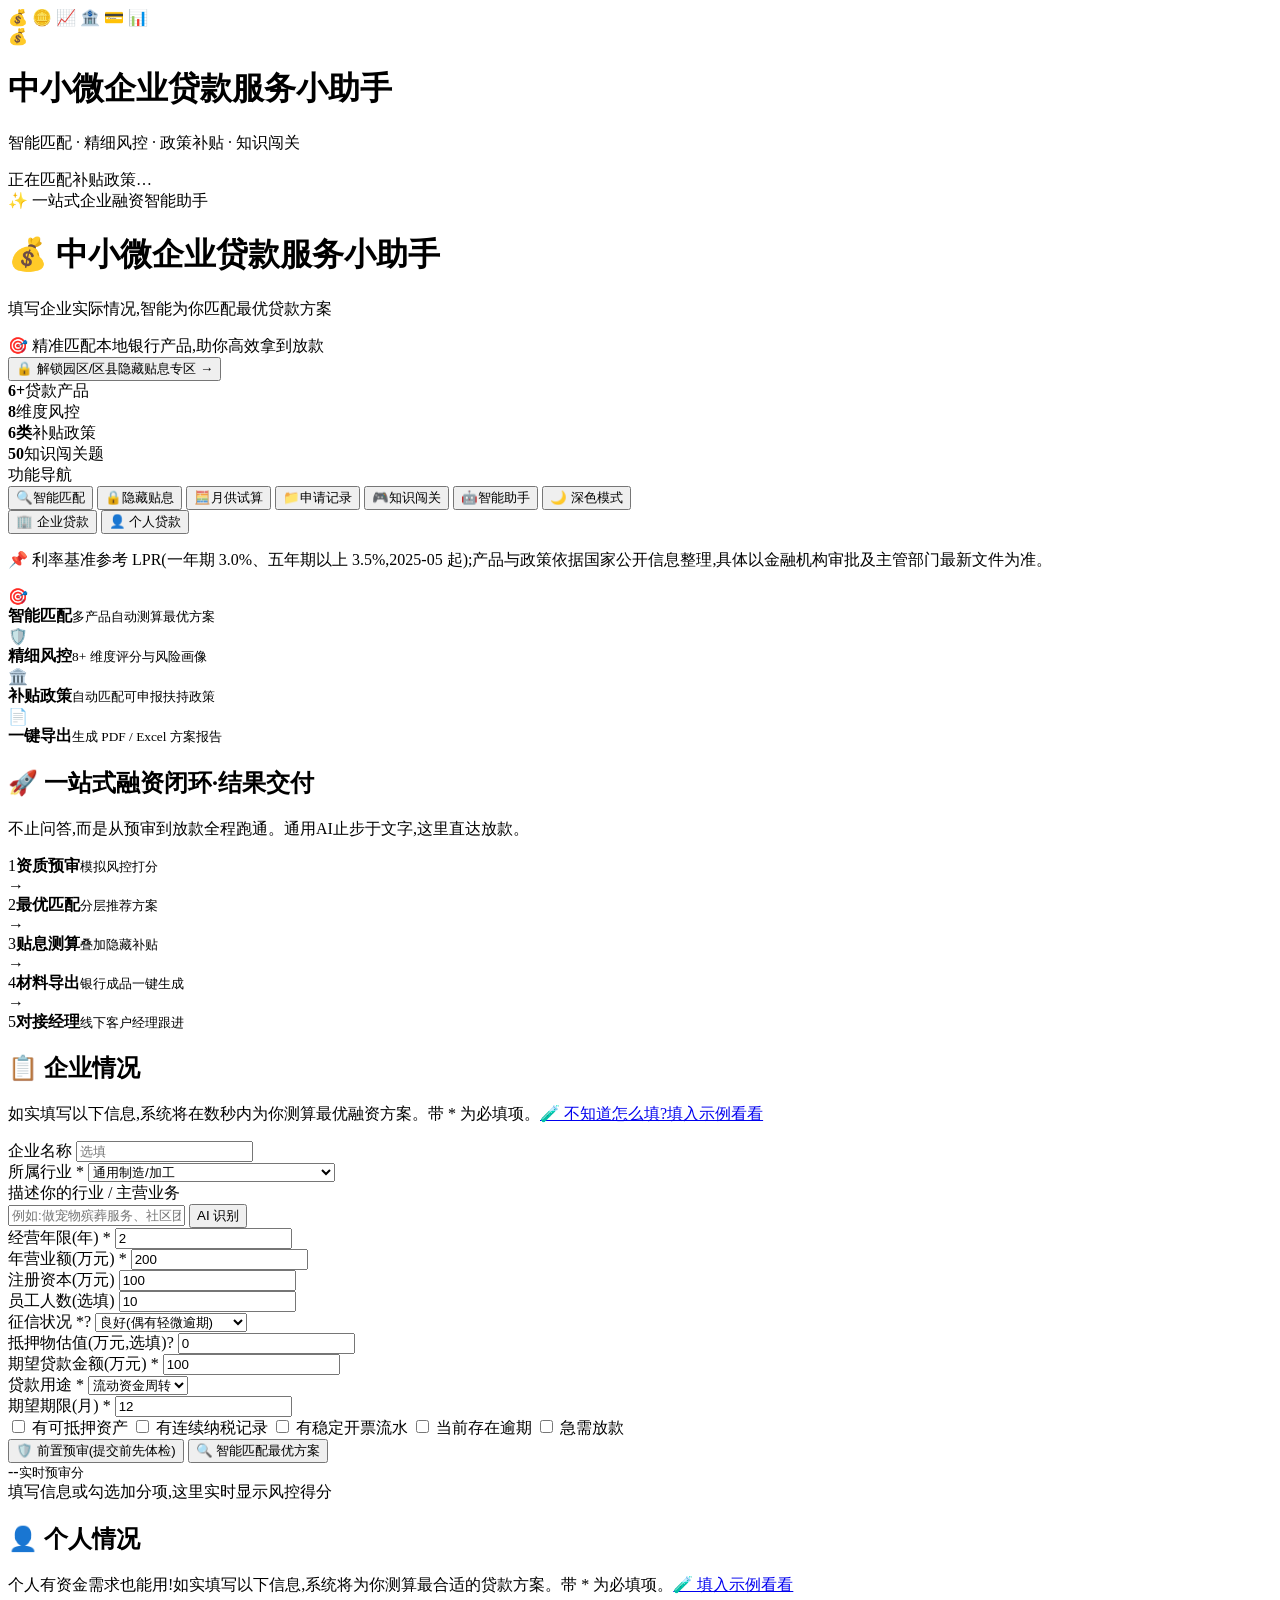
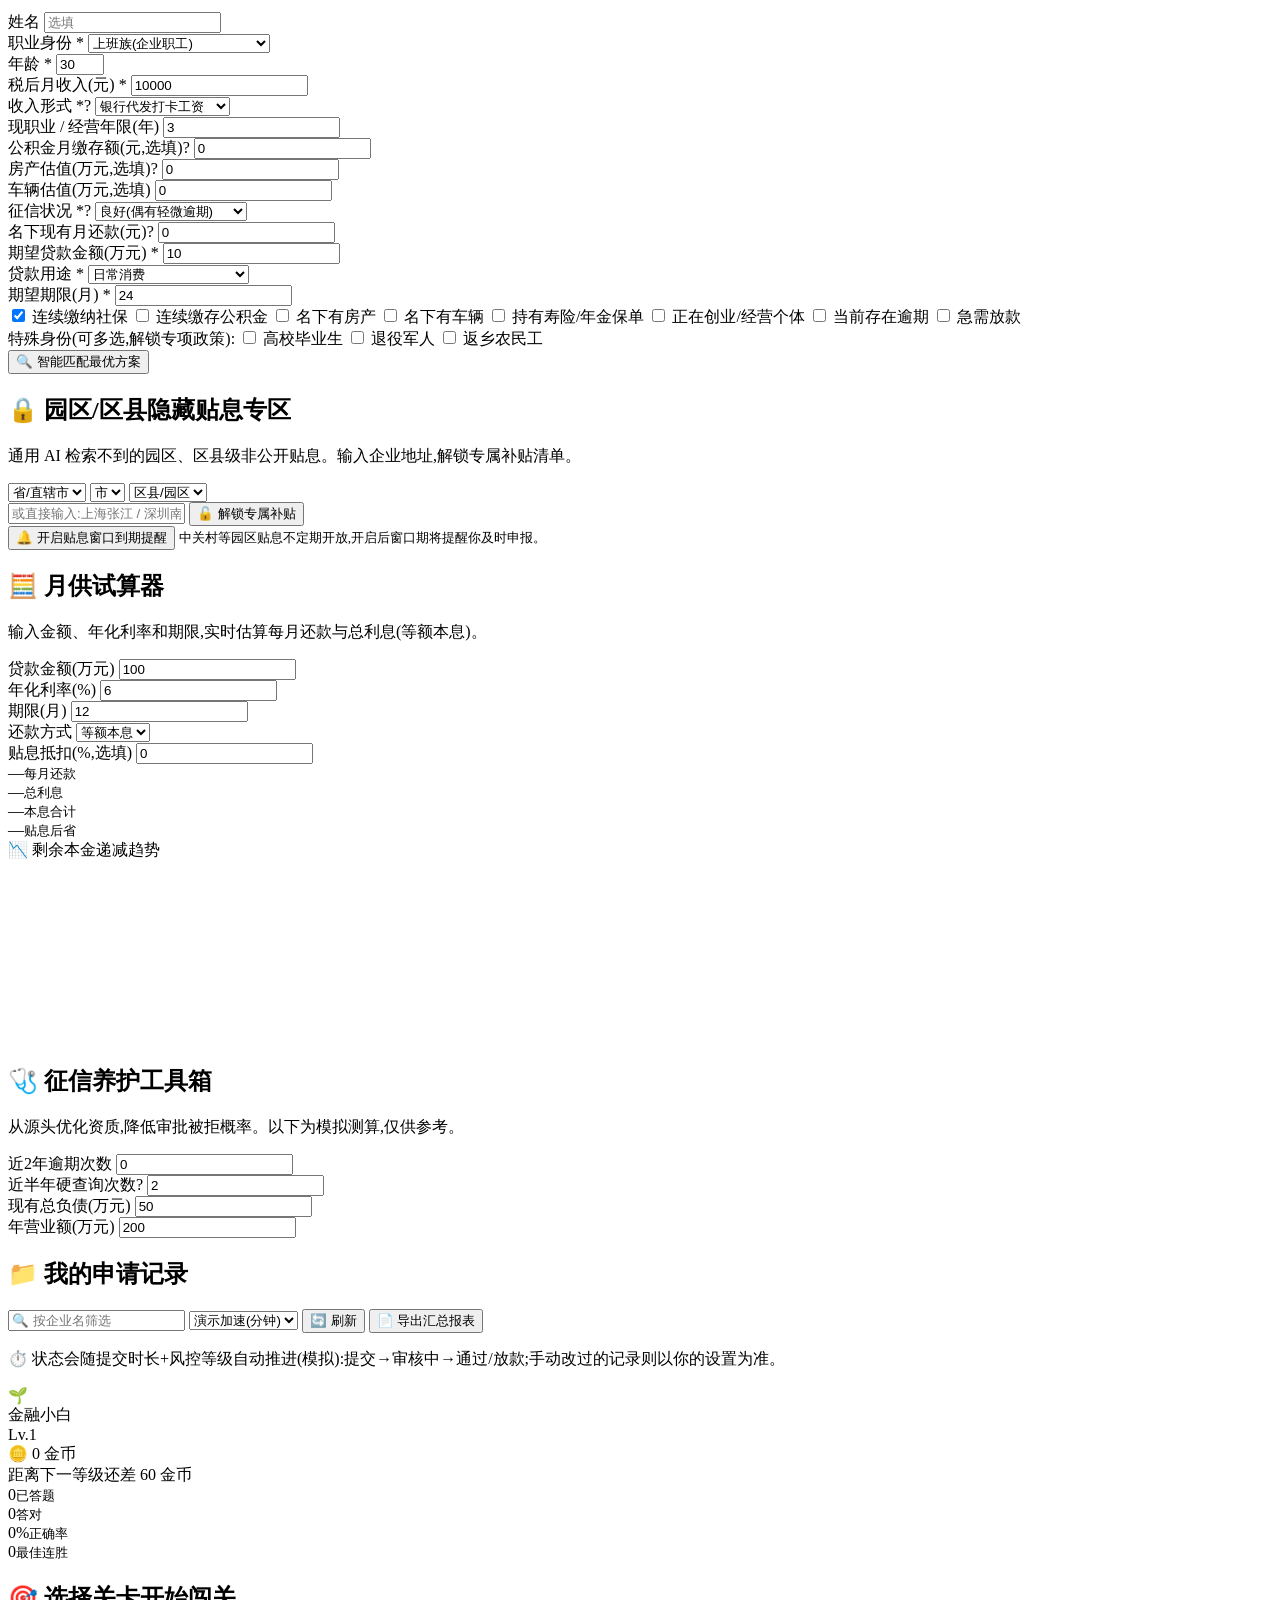
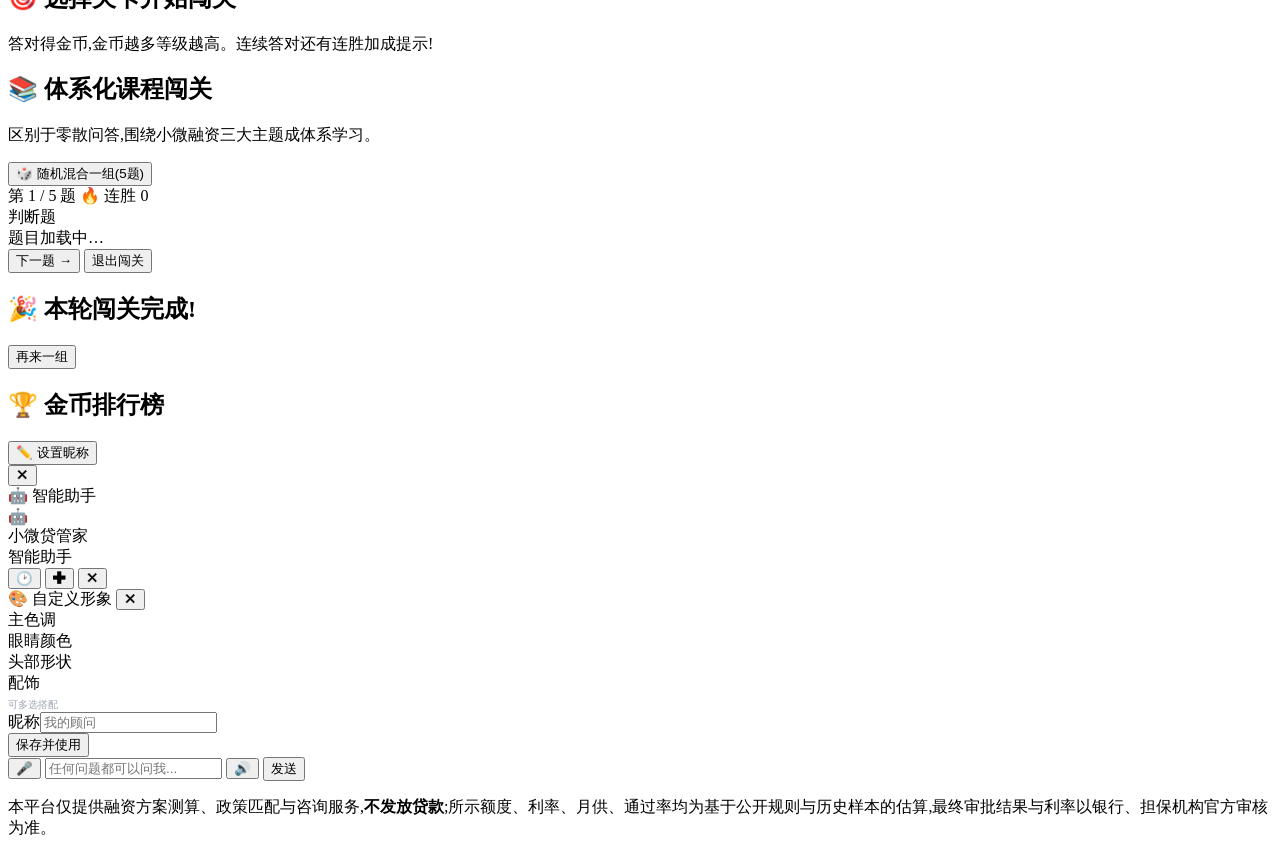
==== frontend/index.html @ 132f9d5b "新增数据保鲜标注:/api/data-info 接口 + 页面动态显示 LPR 更新日期 Co-authored-by: Copilot <223556219+Copilot@users.norepl" ====
<!DOCTYPE html>
<html lang="zh-CN">
<head>
  <meta charset="UTF-8" />
  <meta name="viewport" content="width=device-width, initial-scale=1.0, viewport-fit=cover" />
  <title>小微贷管家 · 中小微企业与个人贷款智能助手</title>
  <meta name="description" content="面向中小微企业与个人的贷款智能助手:结合真实经营/收入情况,智能匹配银行信贷产品、测算额度利率、5C 风控评估,并匹配可申领的补贴政策,一键导出方案 PDF 与银行申请材料。" />
  <meta name="keywords" content="中小微企业贷款,个人贷款,普惠金融,贷款方案,风控评估,补贴政策,银税互动,创业担保贷" />
  <link rel="canonical" href="https://loan-helper-665l.onrender.com/" />

  <!-- 社交分享预览(Open Graph / 微信 / 微博) -->
  <meta property="og:type" content="website" />
  <meta property="og:site_name" content="小微贷管家" />
  <meta property="og:title" content="小微贷管家 · 中小微企业与个人贷款智能助手" />
  <meta property="og:description" content="智能匹配银行信贷产品、测算额度利率、5C 风控评估,并匹配可申领补贴政策,一键导出方案 PDF。" />
  <meta property="og:url" content="https://loan-helper-665l.onrender.com/" />
  <meta property="og:image" content="https://loan-helper-665l.onrender.com/static/icon-512.png" />
  <meta property="og:image:width" content="512" />
  <meta property="og:image:height" content="512" />
  <meta property="og:locale" content="zh_CN" />

  <!-- Twitter Card -->
  <meta name="twitter:card" content="summary" />
  <meta name="twitter:title" content="小微贷管家 · 中小微企业与个人贷款智能助手" />
  <meta name="twitter:description" content="智能匹配信贷产品、测算额度利率、风控评估、匹配补贴政策,一键导出方案 PDF。" />
  <meta name="twitter:image" content="https://loan-helper-665l.onrender.com/static/icon-512.png" />

  <link rel="manifest" href="/manifest.webmanifest" />
  <meta name="theme-color" content="#8cacd2" />
  <meta name="mobile-web-app-capable" content="yes" />
  <meta name="apple-mobile-web-app-capable" content="yes" />
  <meta name="apple-mobile-web-app-status-bar-style" content="black-translucent" />
  <meta name="apple-mobile-web-app-title" content="小微贷管家" />
  <link rel="apple-touch-icon" href="/static/apple-touch-icon.png?v=1782799243" />
  <link rel="icon" type="image/png" href="/static/icon-192.png?v=1782799243" />
  <link rel="stylesheet" href="/static/style.css?v=20260630p" />
</head>
<body>
  <!-- 开屏加载动画 -->
  <div id="splash" class="splash">
    <div class="splash-bg" aria-hidden="true">
      <span class="float-coin c1">💰</span>
      <span class="float-coin c2">🪙</span>
      <span class="float-coin c3">📈</span>
      <span class="float-coin c4">🏦</span>
      <span class="float-coin c5">💳</span>
      <span class="float-coin c6">📊</span>
    </div>
    <div class="splash-inner">
      <div class="splash-logo">
        <div class="splash-ring"></div>
        <span class="splash-emoji">💰</span>
      </div>
      <h1 class="splash-title">中小微企业贷款服务小助手</h1>
      <p class="splash-sub">智能匹配 · 精细风控 · 政策补贴 · 知识闯关</p>
      <div class="splash-bar"><div class="splash-bar-fill"></div></div>
      <div class="splash-tip" id="splash-tip">正在加载智能服务…</div>
    </div>
  </div>

  <header class="hero">
    <div class="hero-bg" aria-hidden="true">
      <span class="hero-blob b1"></span>
      <span class="hero-blob b2"></span>
      <span class="hero-blob b3"></span>
    </div>
    <div class="hero-inner">
      <div class="hero-badge">✨ 一站式企业融资智能助手</div>
      <h1>💰 中小微企业贷款服务小助手</h1>
      <p>填写企业实际情况,智能为你匹配最优贷款方案</p>
      <div class="hero-promise">🎯 精准匹配本地银行产品,助你高效拿到放款</div>
      <button id="hero-subsidy-cta" class="hero-cta">🔒 解锁园区/区县隐藏贴息专区 →</button>
      <div class="hero-stats">
        <div class="hero-stat"><b>6+</b><span>贷款产品</span></div>
        <div class="hero-stat-divider"></div>
        <div class="hero-stat"><b>8</b><span>维度风控</span></div>
        <div class="hero-stat-divider"></div>
        <div class="hero-stat"><b>6类</b><span>补贴政策</span></div>
        <div class="hero-stat-divider"></div>
        <div class="hero-stat"><b>50</b><span>知识闯关题</span></div>
      </div>
    </div>
  </header>

  <main class="layout">
    <aside class="sidebar">
      <nav class="side-tabs">
        <div class="side-tabs-title">功能导航</div>
        <button class="tab-btn active" data-tab="apply"><span class="tb-ico">🔍</span><span class="tb-txt">智能匹配</span></button>
        <button class="tab-btn" data-tab="subsidy"><span class="tb-ico">🔒</span><span class="tb-txt">隐藏贴息</span></button>
        <button class="tab-btn" data-tab="calc"><span class="tb-ico">🧮</span><span class="tb-txt">月供试算</span></button>
        <button class="tab-btn" data-tab="records"><span class="tb-ico">📁</span><span class="tb-txt">申请记录</span></button>
        <button class="tab-btn" data-tab="game"><span class="tb-ico">🎮</span><span class="tb-txt">知识闯关</span></button>
        <button class="tab-btn nav-chat-btn" id="nav-chat-btn" type="button"><span class="tb-ico">🤖</span><span class="tb-txt">智能助手</span></button>
        <button id="theme-toggle" class="theme-toggle" title="切换深色模式">🌙 深色模式</button>
      </nav>
    </aside>
    <div class="container">
    <div id="tab-apply">
    <div class="identity-switch" id="identity-switch">
      <button type="button" class="id-btn active" data-identity="enterprise"><span class="id-ico">🏢</span> 企业贷款</button>
      <button type="button" class="id-btn" data-identity="personal"><span class="id-ico">👤</span> 个人贷款</button>
    </div>
    <p class="data-note" id="data-note">📌 利率基准参考 LPR(一年期 3.0%、五年期以上 3.5%,2025-05 起);产品与政策依据国家公开信息整理,具体以金融机构审批及主管部门最新文件为准。</p>
    <div id="enterprise-view">
    <section class="feature-strip">
      <div class="feature-item">
        <span class="feature-ico">🎯</span>
        <div><b>智能匹配</b><small>多产品自动测算最优方案</small></div>
      </div>
      <div class="feature-item">
        <span class="feature-ico">🛡️</span>
        <div><b>精细风控</b><small>8+ 维度评分与风险画像</small></div>
      </div>
      <div class="feature-item">
        <span class="feature-ico">🏛️</span>
        <div><b>补贴政策</b><small>自动匹配可申报扶持政策</small></div>
      </div>
      <div class="feature-item">
        <span class="feature-ico">📄</span>
        <div><b>一键导出</b><small>生成 PDF / Excel 方案报告</small></div>
      </div>
    </section>
    <section class="card chain-card">
      <h2>🚀 一站式融资闭环·结果交付</h2>
      <p class="card-sub">不止问答,而是从预审到放款全程跑通。通用AI止步于文字,这里直达放款。</p>
      <div class="chain-steps">
        <div class="chain-step" data-tab="apply"><span class="cs-no">1</span><b>资质预审</b><small>模拟风控打分</small></div>
        <div class="chain-arrow">→</div>
        <div class="chain-step" data-tab="apply"><span class="cs-no">2</span><b>最优匹配</b><small>分层推荐方案</small></div>
        <div class="chain-arrow">→</div>
        <div class="chain-step" data-tab="subsidy"><span class="cs-no">3</span><b>贴息测算</b><small>叠加隐藏补贴</small></div>
        <div class="chain-arrow">→</div>
        <div class="chain-step" data-tab="apply"><span class="cs-no">4</span><b>材料导出</b><small>银行成品一键生成</small></div>
        <div class="chain-arrow">→</div>
        <div class="chain-step" id="chain-manager"><span class="cs-no">5</span><b>对接经理</b><small>线下客户经理跟进</small></div>
      </div>
    </section>
    <section class="card form-card">
      <h2>📋 企业情况</h2>
      <p class="card-sub">如实填写以下信息,系统将在数秒内为你测算最优融资方案。带 * 为必填项。<a href="#" id="fill-sample" class="sample-link">🧪 不知道怎么填?填入示例看看</a></p>
      <form id="loan-form">
        <div class="grid">
          <div class="field">
            <label for="f-company">企业名称</label>
            <input id="f-company" type="text" name="company_name" placeholder="选填" />
          </div>
          <div class="field">
            <label for="f-industry">所属行业 *</label>
            <select id="f-industry" name="industry" required>
              <optgroup label="制造 / 加工">
                <option value="制造业" data-detail="通用制造/加工">通用制造/加工</option>
                <option value="制造业" data-detail="食品加工">食品加工</option>
                <option value="制造业" data-detail="服装纺织">服装纺织</option>
                <option value="制造业" data-detail="家具制造">家具制造</option>
                <option value="制造业" data-detail="塑料橡胶">塑料/橡胶制品</option>
                <option value="制造业" data-detail="包装印刷">包装印刷</option>
                <option value="制造业" data-detail="电子组装">电子/电器组装</option>
                <option value="制造业" data-detail="汽车零部件">汽车零部件</option>
                <option value="五金机电" data-detail="五金制品">五金制品</option>
                <option value="五金机电" data-detail="机械设备">机械/机床设备</option>
                <option value="五金机电" data-detail="电机电气">电机/电气设备</option>
              </optgroup>
              <optgroup label="批发 / 零售">
                <option value="批发零售" data-detail="综合批发零售">综合批发/零售</option>
                <option value="批发零售" data-detail="超市便利店">超市/便利店</option>
                <option value="批发零售" data-detail="服装百货">服装/百货</option>
                <option value="批发零售" data-detail="生鲜果蔬">生鲜果蔬</option>
                <option value="批发零售" data-detail="烟酒副食">烟酒/副食</option>
                <option value="批发零售" data-detail="建材经销">建材经销</option>
                <option value="批发零售" data-detail="汽配经销">汽配经销</option>
              </optgroup>
              <optgroup label="餐饮 / 食品">
                <option value="餐饮" data-detail="正餐餐厅">正餐/餐厅</option>
                <option value="餐饮" data-detail="快餐小吃">快餐/小吃</option>
                <option value="餐饮" data-detail="火锅烧烤">火锅/烧烤</option>
                <option value="餐饮" data-detail="奶茶咖啡">奶茶/咖啡</option>
                <option value="餐饮" data-detail="烘焙甜品">烘焙/甜品</option>
              </optgroup>
              <optgroup label="科技 / 互联网">
                <option value="科技" data-detail="软件开发">软件开发</option>
                <option value="科技" data-detail="互联网服务">互联网/App</option>
                <option value="科技" data-detail="人工智能大数据">人工智能/大数据</option>
                <option value="科技" data-detail="电子信息硬件">电子信息/硬件</option>
                <option value="科技" data-detail="生物医药科技">生物/医药科技</option>
                <option value="科技" data-detail="新能源新材料">新能源/新材料</option>
              </optgroup>
              <optgroup label="建筑 / 工程">
                <option value="建筑" data-detail="房建土建">房建/土建</option>
                <option value="建筑" data-detail="市政路桥">市政/路桥</option>
                <option value="建筑" data-detail="装修装饰">装修/装饰</option>
                <option value="建筑" data-detail="水电安装">水电/安装工程</option>
                <option value="建筑" data-detail="园林绿化">园林绿化</option>
              </optgroup>
              <optgroup label="物流 / 运输">
                <option value="物流" data-detail="公路货运">公路货运</option>
                <option value="物流" data-detail="快递配送">快递/同城配送</option>
                <option value="物流" data-detail="仓储供应链">仓储/供应链</option>
                <option value="物流" data-detail="冷链运输">冷链运输</option>
              </optgroup>
              <optgroup label="农业 / 养殖">
                <option value="农业" data-detail="种植业">种植业</option>
                <option value="农业" data-detail="养殖畜牧">养殖/畜牧</option>
                <option value="农业" data-detail="水产渔业">水产/渔业</option>
                <option value="农业" data-detail="农产品加工">农产品加工</option>
                <option value="农业" data-detail="林业苗木">林业/苗木</option>
              </optgroup>
              <optgroup label="生活 / 商务服务">
                <option value="服务业" data-detail="综合服务">综合服务</option>
                <option value="服务业" data-detail="家政保洁">家政/保洁</option>
                <option value="服务业" data-detail="汽车维修">汽车维修/洗车</option>
                <option value="服务业" data-detail="咨询中介">咨询/中介</option>
                <option value="服务业" data-detail="广告设计">广告/设计</option>
                <option value="服务业" data-detail="人力劳务">人力/劳务</option>
                <option value="服务业" data-detail="宠物服务">宠物服务</option>
              </optgroup>
              <optgroup label="医疗 / 健康">
                <option value="医疗健康" data-detail="诊所门诊">诊所/门诊</option>
                <option value="医疗健康" data-detail="药店医药">药店/医药</option>
                <option value="医疗健康" data-detail="口腔牙科">口腔/牙科</option>
                <option value="医疗健康" data-detail="医美养生">医美/养生</option>
                <option value="医疗健康" data-detail="医疗器械">医疗器械</option>
              </optgroup>
              <optgroup label="教育 / 培训">
                <option value="教育培训" data-detail="学科辅导">学科辅导</option>
                <option value="教育培训" data-detail="早教托管">早教/托管</option>
                <option value="教育培训" data-detail="职业技能培训">职业/技能培训</option>
                <option value="教育培训" data-detail="艺术培训">艺术培训</option>
                <option value="教育培训" data-detail="驾校">驾校</option>
              </optgroup>
              <optgroup label="文化 / 旅游 / 娱乐">
                <option value="文化旅游" data-detail="酒店民宿">酒店/民宿</option>
                <option value="文化旅游" data-detail="旅行社景区">旅行社/景区</option>
                <option value="文化旅游" data-detail="影视传媒">影视/传媒</option>
                <option value="文化旅游" data-detail="休闲娱乐">休闲娱乐(KTV/游乐)</option>
                <option value="文化旅游" data-detail="文创演出">文创/演出</option>
              </optgroup>
              <optgroup label="电商 / 直播">
                <option value="电商直播" data-detail="网店电商">网店/电商</option>
                <option value="电商直播" data-detail="直播带货">直播带货</option>
                <option value="电商直播" data-detail="跨境电商">跨境电商</option>
                <option value="电商直播" data-detail="自媒体">自媒体/短视频</option>
              </optgroup>
              <optgroup label="美容 / 美发">
                <option value="美容美发" data-detail="美发造型">美发/造型</option>
                <option value="美容美发" data-detail="美容美体">美容/美体</option>
                <option value="美容美发" data-detail="美甲美睫">美甲/美睫</option>
                <option value="美容美发" data-detail="皮肤管理">皮肤管理</option>
              </optgroup>
              <optgroup label="其他">
                <option value="__custom__" data-detail="">✏️ 找不到?自定义行业(AI 智能识别)</option>
              </optgroup>
            </select>
          </div>
          <div class="field field-full hidden" id="custom-industry-box">
            <label for="f-industry-custom">描述你的行业 / 主营业务</label>
            <div class="ci-row">
              <input id="f-industry-custom" type="text" placeholder="例如:做宠物殡葬服务、社区团购、无人机航拍…" />
              <button type="button" id="ci-detect" class="ci-btn">AI 识别</button>
            </div>
            <div id="ci-result" class="ci-result hidden"></div>
          </div>
          <div class="field field-full" id="industry-template-box"></div>
          <div class="field">
            <label for="f-years">经营年限(年) *</label>
            <input id="f-years" type="number" name="years_in_business" min="0" step="0.5" value="2" required />
          </div>
          <div class="field">
            <label for="f-revenue">年营业额(万元) *</label>
            <input id="f-revenue" type="number" name="annual_revenue" min="0" step="1" value="200" required />
          </div>
          <div class="field">
            <label for="f-capital">注册资本(万元)</label>
            <input id="f-capital" type="number" name="registered_capital" min="0" step="1" value="100" />
          </div>
          <div class="field">
            <label for="f-employees">员工人数(选填)</label>
            <input id="f-employees" type="number" name="employees" min="0" step="1" value="10" />
          </div>
          <div class="field">
            <label for="f-credit">征信状况 *<span class="hint" title="指企业及法人在央行征信系统中的信用记录,逾期越少等级越高,直接影响通过率与利率。">?</span></label>
            <select id="f-credit" name="credit_level" required>
              <option value="excellent">优秀(无逾期,征信良好)</option>
              <option value="good" selected>良好(偶有轻微逾期)</option>
              <option value="fair">一般(有少量逾期)</option>
              <option value="poor">较差(较多逾期)</option>
            </select>
          </div>
          <div class="field">
            <label for="f-collateral">抵押物估值(万元,选填)<span class="hint" title="可用于抵押的房产、设备等资产的市场估值,有抵押物通常能提高额度、降低利率。">?</span></label>
            <input id="f-collateral" type="number" name="collateral_value" min="0" step="1" value="0" />
          </div>
          <div class="field">
            <label for="f-amount">期望贷款金额(万元) *</label>
            <input id="f-amount" type="number" name="loan_amount" min="1" step="1" value="100" required />
            <small id="leverage-warn" class="leverage-warn hidden"></small>
          </div>
          <div class="field">
            <label for="f-purpose">贷款用途 *</label>
            <select id="f-purpose" name="loan_purpose" required>
              <option value="working_capital">流动资金周转</option>
              <option value="equipment">设备采购</option>
              <option value="expansion">扩大经营</option>
              <option value="inventory">备货采购</option>
              <option value="rd">研发投入</option>
              <option value="other">其他</option>
            </select>
          </div>
          <div class="field">
            <label for="f-term">期望期限(月) *</label>
            <input id="f-term" type="number" name="preferred_term_months" min="1" step="1" value="12" required />
          </div>
        </div>

        <div class="checks">
          <label><input type="checkbox" name="has_collateral" /> 有可抵押资产</label>
          <label><input type="checkbox" name="has_tax_record" /> 有连续纳税记录</label>
          <label><input type="checkbox" name="has_invoice" /> 有稳定开票流水</label>
          <label><input type="checkbox" name="has_overdue" /> 当前存在逾期</label>
          <label><input type="checkbox" name="urgent" /> 急需放款</label>
        </div>

        <div class="form-btns">
          <button type="button" id="preaudit-btn" class="preaudit-btn">🛡️ 前置预审(提交前先体检)</button>
          <button type="submit" id="submit-btn">🔍 智能匹配最优方案</button>
        </div>
      </form>
      <div id="live-score" class="live-score hidden">
        <div class="live-score-ring"><span id="live-score-num">--</span><small>实时预审分</small></div>
        <div class="live-score-tip" id="live-score-tip">填写信息或勾选加分项,这里实时显示风控得分</div>
      </div>
    </section>

    <section id="preaudit-result" class="result hidden"></section>
    </div><!-- /enterprise-view -->

    <div id="personal-view" class="hidden">
    <section class="card form-card">
      <h2>👤 个人情况</h2>
      <p class="card-sub">个人有资金需求也能用!如实填写以下信息,系统将为你测算最合适的贷款方案。带 * 为必填项。<a href="#" id="fill-sample-personal" class="sample-link">🧪 填入示例看看</a></p>
      <form id="personal-form">
        <div class="grid">
          <div class="field">
            <label for="pf-name">姓名</label>
            <input id="pf-name" type="text" name="name" placeholder="选填" />
          </div>
          <div class="field">
            <label for="pf-occupation">职业身份 *</label>
            <select id="pf-occupation" name="occupation_type" required>
              <option value="salaried" selected>上班族(企业职工)</option>
              <option value="civil_servant">公务员 / 事业编</option>
              <option value="professional">专业人士(医生/律师/教师等)</option>
              <option value="self_employed">个体工商户 / 小微业主</option>
              <option value="freelancer">自由职业 / 灵活就业</option>
              <option value="retired">退休</option>
              <option value="student">学生</option>
            </select>
          </div>
          <div class="field">
            <label for="pf-age">年龄 *</label>
            <input id="pf-age" type="number" name="age" min="18" max="70" step="1" value="30" required />
          </div>
          <div class="field">
            <label for="pf-income">税后月收入(元) *</label>
            <input id="pf-income" type="number" name="monthly_income" min="0" step="500" value="10000" required />
          </div>
          <div class="field">
            <label for="pf-income-type">收入形式 *<span class="hint" title="打卡工资最易被银行认可,现金/混合收入建议留存流水凭证。">?</span></label>
            <select id="pf-income-type" name="income_type" required>
              <option value="salary" selected>银行代发打卡工资</option>
              <option value="business">经营性收入(有流水)</option>
              <option value="cash">现金 / 混合收入</option>
            </select>
          </div>
          <div class="field">
            <label for="pf-workyears">现职业 / 经营年限(年)</label>
            <input id="pf-workyears" type="number" name="work_years" min="0" step="0.5" value="3" />
          </div>
          <div class="field">
            <label for="pf-fund">公积金月缴存额(元,选填)<span class="hint" title="连续缴存公积金可解锁利率更低的公积金信用贷,缴存基数越高额度越大。">?</span></label>
            <input id="pf-fund" type="number" name="housing_fund_monthly" min="0" step="100" value="0" />
          </div>
          <div class="field">
            <label for="pf-house">房产估值(万元,选填)<span class="hint" title="有房可申请大额低息房抵贷,额度约为评估价的七成。">?</span></label>
            <input id="pf-house" type="number" name="house_value" min="0" step="1" value="0" />
          </div>
          <div class="field">
            <label for="pf-car">车辆估值(万元,选填)</label>
            <input id="pf-car" type="number" name="car_value" min="0" step="1" value="0" />
          </div>
          <div class="field">
            <label for="pf-credit">征信状况 *<span class="hint" title="个人在央行征信系统的信用记录,逾期越少等级越高,直接影响通过率与利率。">?</span></label>
            <select id="pf-credit" name="credit_level" required>
              <option value="excellent">优秀(无逾期,征信良好)</option>
              <option value="good" selected>良好(偶有轻微逾期)</option>
              <option value="fair">一般(有少量逾期)</option>
              <option value="poor">较差(较多逾期)</option>
            </select>
          </div>
          <div class="field">
            <label for="pf-debt">名下现有月还款(元)<span class="hint" title="房贷/车贷/信用卡等每月还款额,用于计算负债率,越低越好。">?</span></label>
            <input id="pf-debt" type="number" name="monthly_debt_payment" min="0" step="500" value="0" />
          </div>
          <div class="field">
            <label for="pf-amount">期望贷款金额(万元) *</label>
            <input id="pf-amount" type="number" name="loan_amount" min="1" step="1" value="10" required />
          </div>
          <div class="field">
            <label for="pf-purpose">贷款用途 *</label>
            <select id="pf-purpose" name="loan_purpose" required>
              <option value="consumption">日常消费</option>
              <option value="decoration">装修</option>
              <option value="car">购车</option>
              <option value="education">教育</option>
              <option value="medical">医疗</option>
              <option value="marriage">婚庆</option>
              <option value="travel">旅游</option>
              <option value="turnover">资金周转</option>
              <option value="startup">创业 / 个体经营</option>
              <option value="debt_optimize">债务优化(以低息换高息)</option>
            </select>
          </div>
          <div class="field">
            <label for="pf-term">期望期限(月) *</label>
            <input id="pf-term" type="number" name="preferred_term_months" min="1" step="1" value="24" required />
          </div>
        </div>

        <div class="checks">
          <label><input type="checkbox" name="has_social_security" checked /> 连续缴纳社保</label>
          <label><input type="checkbox" name="has_housing_fund" /> 连续缴存公积金</label>
          <label><input type="checkbox" name="has_house" /> 名下有房产</label>
          <label><input type="checkbox" name="has_car" /> 名下有车辆</label>
          <label><input type="checkbox" name="has_insurance_policy" /> 持有寿险/年金保单</label>
          <label><input type="checkbox" name="is_entrepreneur" /> 正在创业/经营个体</label>
          <label><input type="checkbox" name="has_overdue" /> 当前存在逾期</label>
          <label><input type="checkbox" name="urgent" /> 急需放款</label>
        </div>

        <div class="checks id-tags">
          <span class="id-tags-label">特殊身份(可多选,解锁专项政策):</span>
          <label><input type="checkbox" class="pf-identity" value="高校毕业生" /> 高校毕业生</label>
          <label><input type="checkbox" class="pf-identity" value="退役军人" /> 退役军人</label>
          <label><input type="checkbox" class="pf-identity" value="返乡农民工" /> 返乡农民工</label>
        </div>

        <div class="form-btns">
          <button type="submit" id="personal-submit-btn">🔍 智能匹配最优方案</button>
        </div>
      </form>
    </section>
    </div><!-- /personal-view -->

    <section id="result" class="result hidden"></section>
    </div>

    <div id="tab-subsidy" class="hidden">
    <section class="card hidden-sub-card">
      <h2>🔒 园区/区县隐藏贴息专区</h2>
      <p class="card-sub">通用 AI 检索不到的园区、区县级非公开贴息。输入企业地址,解锁专属补贴清单。</p>
      <div class="hidden-sub-search">
        <select id="hs-prov" class="hs-sel"><option value="">省/直辖市</option></select>
        <select id="hs-city" class="hs-sel"><option value="">市</option></select>
        <select id="hs-dist" class="hs-sel"><option value="">区县/园区</option></select>
      </div>
      <div class="hidden-sub-search">
        <input type="text" id="hidden-sub-addr" placeholder="或直接输入:上海张江 / 深圳南山科技园 / 杭州余杭未来科技城" />
        <button id="hidden-sub-btn" class="export-btn">🔓 解锁专属补贴</button>
      </div>
      <div id="hidden-sub-list"></div>
      <div class="policy-remind">
        <button id="policy-remind-btn" class="ghost-btn">🔔 开启贴息窗口到期提醒</button>
        <small>中关村等园区贴息不定期开放,开启后窗口期将提醒你及时申报。</small>
      </div>
    </section>
    </div>

    <div id="tab-calc" class="hidden">
    <section class="card calc-card">
      <h2>🧮 月供试算器</h2>
      <p class="card-sub">输入金额、年化利率和期限,实时估算每月还款与总利息(等额本息)。</p>
      <div class="grid">
        <div class="field">
          <label for="calc-amount">贷款金额(万元)</label>
          <input id="calc-amount" type="number" min="1" step="1" value="100" />
        </div>
        <div class="field">
          <label for="calc-rate">年化利率(%)</label>
          <input id="calc-rate" type="number" min="0" step="0.1" value="6" />
        </div>
        <div class="field">
          <label for="calc-term">期限(月)</label>
          <input id="calc-term" type="number" min="1" step="1" value="12" />
        </div>
        <div class="field">
          <label for="calc-mode">还款方式</label>
          <select id="calc-mode">
            <option value="equal">等额本息</option>
            <option value="interest_first">先息后本</option>
          </select>
        </div>
        <div class="field">
          <label for="calc-subsidy">贴息抵扣(%,选填)</label>
          <input id="calc-subsidy" type="number" min="0" step="0.1" value="0" />
        </div>
      </div>
      <div id="calc-result" class="calc-result">
        <div class="calc-stat"><span id="calc-monthly">—</span><small>每月还款</small></div>
        <div class="calc-stat"><span id="calc-interest">—</span><small>总利息</small></div>
        <div class="calc-stat"><span id="calc-total">—</span><small>本息合计</small></div>
        <div class="calc-stat calc-save hidden"><span id="calc-saved">—</span><small>贴息后省</small></div>
      </div>
      <div class="calc-chart-wrap">
        <div class="calc-chart-title">📉 剩余本金递减趋势</div>
        <canvas id="calc-chart" height="180"></canvas>
      </div>
    </section>

    <section class="card credit-card">
      <h2>🩺 征信养护工具箱</h2>
      <p class="card-sub">从源头优化资质,降低审批被拒概率。以下为模拟测算,仅供参考。</p>
      <div class="grid">
        <div class="field">
          <label for="ct-overdue">近2年逾期次数</label>
          <input id="ct-overdue" type="number" min="0" step="1" value="0" />
        </div>
        <div class="field">
          <label for="ct-queries">近半年硬查询次数<span class="hint" title="信用卡/贷款审批触发的查询,1个月>3次或半年>6次易被视为'征信花'。">?</span></label>
          <input id="ct-queries" type="number" min="0" step="1" value="2" />
        </div>
        <div class="field">
          <label for="ct-debt">现有总负债(万元)</label>
          <input id="ct-debt" type="number" min="0" step="1" value="50" />
        </div>
        <div class="field">
          <label for="ct-revenue">年营业额(万元)</label>
          <input id="ct-revenue" type="number" min="0" step="1" value="200" />
        </div>
      </div>
      <div id="credit-health" class="credit-health"></div>
    </section>
    </div>

    <div id="tab-records" class="hidden">
      <section class="card" id="data-assets-card"><div id="data-assets"></div></section>
      <section class="card">
        <div class="records-head">
          <h2>📁 我的申请记录</h2>
          <input id="rec-filter" class="rec-filter" type="text" placeholder="🔍 按企业名筛选" />
          <select id="rec-speed" class="bank-sel" title="状态自动推进节奏">
            <option value="demo">演示加速(分钟)</option>
            <option value="real">真实节奏(按天)</option>
          </select>
          <button id="refresh-records" class="export-btn">🔄 刷新</button>
          <button id="export-records-pdf" class="export-btn">📄 导出汇总报表</button>
        </div>
        <p class="card-sub">⏱️ 状态会随提交时长+风控等级自动推进(模拟):提交→审核中→通过/放款;手动改过的记录则以你的设置为准。</p>
        <div id="records-stats"></div>
        <div id="records-list"></div>
      </section>
    </div>

    <div id="tab-game" class="hidden">
      <section class="card game-dash">
        <div class="game-dash-head">
          <div class="game-level-badge">
            <span id="game-emoji" class="game-emoji">🌱</span>
            <div>
              <div class="game-level-title" id="game-title">金融小白</div>
              <div class="game-level-sub">Lv.<span id="game-level">1</span></div>
            </div>
          </div>
          <div class="game-coins">
            <span class="coin-icon">🪙</span>
            <span id="game-coins">0</span>
            <span class="coin-label">金币</span>
          </div>
        </div>
        <div class="game-progress-wrap">
          <div class="game-progress-bar"><div id="game-progress-fill" class="game-progress-fill"></div></div>
          <div class="game-progress-text" id="game-progress-text">距离下一等级还差 60 金币</div>
        </div>
        <div class="game-stats">
          <div class="game-stat"><span id="game-answered">0</span><small>已答题</small></div>
          <div class="game-stat"><span id="game-correct">0</span><small>答对</small></div>
          <div class="game-stat"><span id="game-accuracy">0%</span><small>正确率</small></div>
          <div class="game-stat"><span id="game-streak">0</span><small>最佳连胜</small></div>
        </div>
      </section>

      <section class="card" id="game-start-card">
        <h2>🎯 选择关卡开始闯关</h2>
        <p class="muted">答对得金币,金币越多等级越高。连续答对还有连胜加成提示!</p>
        <div id="game-levels" class="game-levels"></div>
        <h2 style="margin-top:18px">📚 体系化课程闯关</h2>
        <p class="muted">区别于零散问答,围绕小微融资三大主题成体系学习。</p>
        <div id="game-courses" class="game-levels"></div>
        <div class="game-start-actions">
          <button id="game-start-mixed" class="export-btn">🎲 随机混合一组(5题)</button>
        </div>
      </section>

      <section class="card hidden" id="game-play-card">
        <div class="game-play-head">
          <span class="game-q-progress" id="game-q-progress">第 1 / 5 题</span>
          <span class="game-streak-pill" id="game-streak-pill">🔥 连胜 0</span>
        </div>
        <div class="game-q-type" id="game-q-type">判断题</div>
        <div class="game-q-text" id="game-q-text">题目加载中…</div>
        <div class="game-options" id="game-options"></div>
        <div class="game-feedback hidden" id="game-feedback"></div>
        <div class="game-play-actions">
          <button id="game-next" class="export-btn hidden">下一题 →</button>
          <button id="game-quit" class="ghost-btn">退出闯关</button>
        </div>
      </section>

      <section class="card hidden" id="game-result-card">
        <h2 id="game-result-title">🎉 本轮闯关完成!</h2>
        <div id="game-result-body" class="game-result-body"></div>
        <div class="game-start-actions">
          <button id="game-again" class="export-btn">再来一组</button>
        </div>
      </section>

      <section class="card">
        <div class="records-head">
          <h2>🏆 金币排行榜</h2>
          <button id="game-set-name" class="ghost-btn">✏️ 设置昵称</button>
        </div>
        <div id="game-leaderboard" class="game-leaderboard"></div>
      </section>
    </div>
    </div>
  </main>

  <div id="detail-modal" class="modal hidden">
    <div class="modal-backdrop"></div>
    <div class="modal-body">
      <button id="modal-close" class="modal-close">✕</button>
      <div id="modal-content"></div>
    </div>
  </div>

  <!-- 智能助手 -->
  <div id="chat-launcher" title="向智能助手提问">
    <span class="avatar-face">🤖</span>
    <span class="launcher-label">智能助手</span>
  </div>

  <div id="chat-window" class="hidden">
    <div class="chat-header">
      <div class="chat-title">
        <span class="chat-avatar">🤖</span>
        <div>
          <div class="chat-name">小微贷管家</div>
          <div class="chat-status" id="chat-mode">智能助手</div>
        </div>
      </div>
      <div class="chat-header-actions">
        <button id="chat-history-btn" class="chat-icon-btn" title="历史会话">🕑</button>
        <button id="chat-new-btn" class="chat-icon-btn" title="新对话">✚</button>
        <button id="chat-close" class="chat-close">✕</button>
      </div>
    </div>

    <!-- 虚拟人形象舞台(JS 动态渲染,可切换/自定义) -->
    <div id="avatar-stage" class="avatar-stage" data-state="idle">
      <div id="avatar-render" class="avatar-render"></div>
      <div class="avatar-picker" id="avatar-picker"></div>
    </div>

    <!-- 自定义形象面板 -->
    <div id="avatar-custom-panel" class="avatar-custom-panel hidden">
      <div class="acp-head">
        <span>🎨 自定义形象</span>
        <button id="acp-close" class="chat-icon-btn" title="关闭">✕</button>
      </div>
      <div class="acp-preview"><div id="acp-preview" class="avatar-render"></div></div>
      <div class="acp-body">
        <div class="acp-row"><label>主色调</label><div class="acp-swatches" id="acp-primary"></div></div>
        <div class="acp-row"><label>眼睛颜色</label><div class="acp-swatches" id="acp-eye"></div></div>
        <div class="acp-row"><label>头部形状</label><div class="acp-opts" id="acp-head"></div></div>
        <div class="acp-row"><label>配饰<br><small style="color:#9ca3af;font-size:10px">可多选搭配</small></label><div class="acp-opts" id="acp-acc"></div></div>
        <div class="acp-row"><label>昵称</label><input id="acp-name" maxlength="10" placeholder="我的顾问"/></div>
      </div>
      <div class="acp-actions">
        <button id="acp-save">保存并使用</button>
      </div>
    </div>

    <div id="chat-messages" class="chat-messages"></div>
    <div id="chat-quick" class="chat-quick"></div>

    <!-- 历史会话面板 -->
    <div id="chat-history-panel" class="chat-history-panel hidden"></div>

    <div class="chat-input-bar">
      <button id="chat-mic" class="chat-icon-btn mic-btn" title="语音输入">🎤</button>
      <input type="text" id="chat-input" placeholder="任何问题都可以问我..." autocomplete="off" />
      <button id="chat-tts" class="chat-icon-btn tts-btn" title="朗读回复(开/关)">🔊</button>
      <button id="chat-send">发送</button>
    </div>
  </div>

  <footer>
    <p class="compliance-note">本平台仅提供融资方案测算、政策匹配与咨询服务,<b>不发放贷款</b>;所示额度、利率、月供、通过率均为基于公开规则与历史样本的估算,最终审批结果与利率以银行、担保机构官方审核为准。</p>
  </footer>

  <script src="/static/avatars.js"></script>
  <script src="/static/app.js?v=20260630p"></script>
  <script>
    (function () {
      var tips = [
        "正在加载智能服务…",
        "正在准备风控模型…",
        "正在匹配补贴政策…",
        "马上就好,祝你融资顺利 🎉",
      ];
      var tipEl = document.getElementById("splash-tip");
      var i = 0;
      var timer = setInterval(function () {
        i = (i + 1) % tips.length;
        if (tipEl) tipEl.textContent = tips[i];
      }, 700);
      function hideSplash() {
        clearInterval(timer);
        var s = document.getElementById("splash");
        if (!s) return;
        s.classList.add("splash-hide");
        setTimeout(function () { s.style.display = "none"; }, 700);
      }
      var minDelay = new Promise(function (r) { setTimeout(r, 2200); });
      var loaded = new Promise(function (r) {
        if (document.readyState === "complete") r();
        else window.addEventListener("load", r);
      });
      Promise.all([minDelay, loaded]).then(hideSplash);
      setTimeout(hideSplash, 6000);
    })();

    /* ===== PWA:注册 Service Worker + 安装提示 ===== */
    if ("serviceWorker" in navigator) {
      window.addEventListener("load", function () {
        navigator.serviceWorker.register("/sw.js").catch(function () {});
      });
    }
    (function () {
      var deferred = null;
      var btn = document.createElement("button");
      btn.id = "pwa-install";
      btn.textContent = "📲 安装到桌面";
      btn.style.cssText = "position:fixed;left:50%;bottom:18px;transform:translateX(-50%);z-index:9999;background:#8cacd2;color:#fff;border:none;padding:11px 20px;border-radius:24px;font-size:15px;box-shadow:0 6px 18px rgba(60, 109, 167,.35);cursor:pointer;display:none";
      document.body.appendChild(btn);
      window.addEventListener("beforeinstallprompt", function (e) {
        e.preventDefault();
        deferred = e;
        btn.style.display = "block";
      });
      btn.addEventListener("click", function () {
        if (!deferred) return;
        deferred.prompt();
        deferred.userChoice.finally(function () { deferred = null; btn.style.display = "none"; });
      });
      window.addEventListener("appinstalled", function () { btn.style.display = "none"; });
      // iOS Safari 不支持 beforeinstallprompt,首访给一次提示
      var isIOS = /iphone|ipad|ipod/i.test(navigator.userAgent);
      var standalone = window.navigator.standalone || window.matchMedia("(display-mode: standalone)").matches;
      if (isIOS && !standalone && !localStorage.getItem("iosPwaHinted")) {
        setTimeout(function () {
          var t = document.createElement("div");
          t.style.cssText = "position:fixed;left:12px;right:12px;bottom:16px;z-index:9999;background:#3c6da7;color:#fff;padding:12px 14px;border-radius:12px;font-size:14px;line-height:1.6;box-shadow:0 6px 18px rgba(0,0,0,.3)";
          t.innerHTML = "📲 想把它当 App 用?点底部 <b>分享</b> 按钮 → 选「<b>添加到主屏幕</b>」即可。 <span style='float:right;cursor:pointer;opacity:.7' onclick=\"this.parentNode.remove();localStorage.setItem('iosPwaHinted','1')\">✕</span>";
          document.body.appendChild(t);
        }, 3500);
      }
    })();
  </script>
</body>
</html>
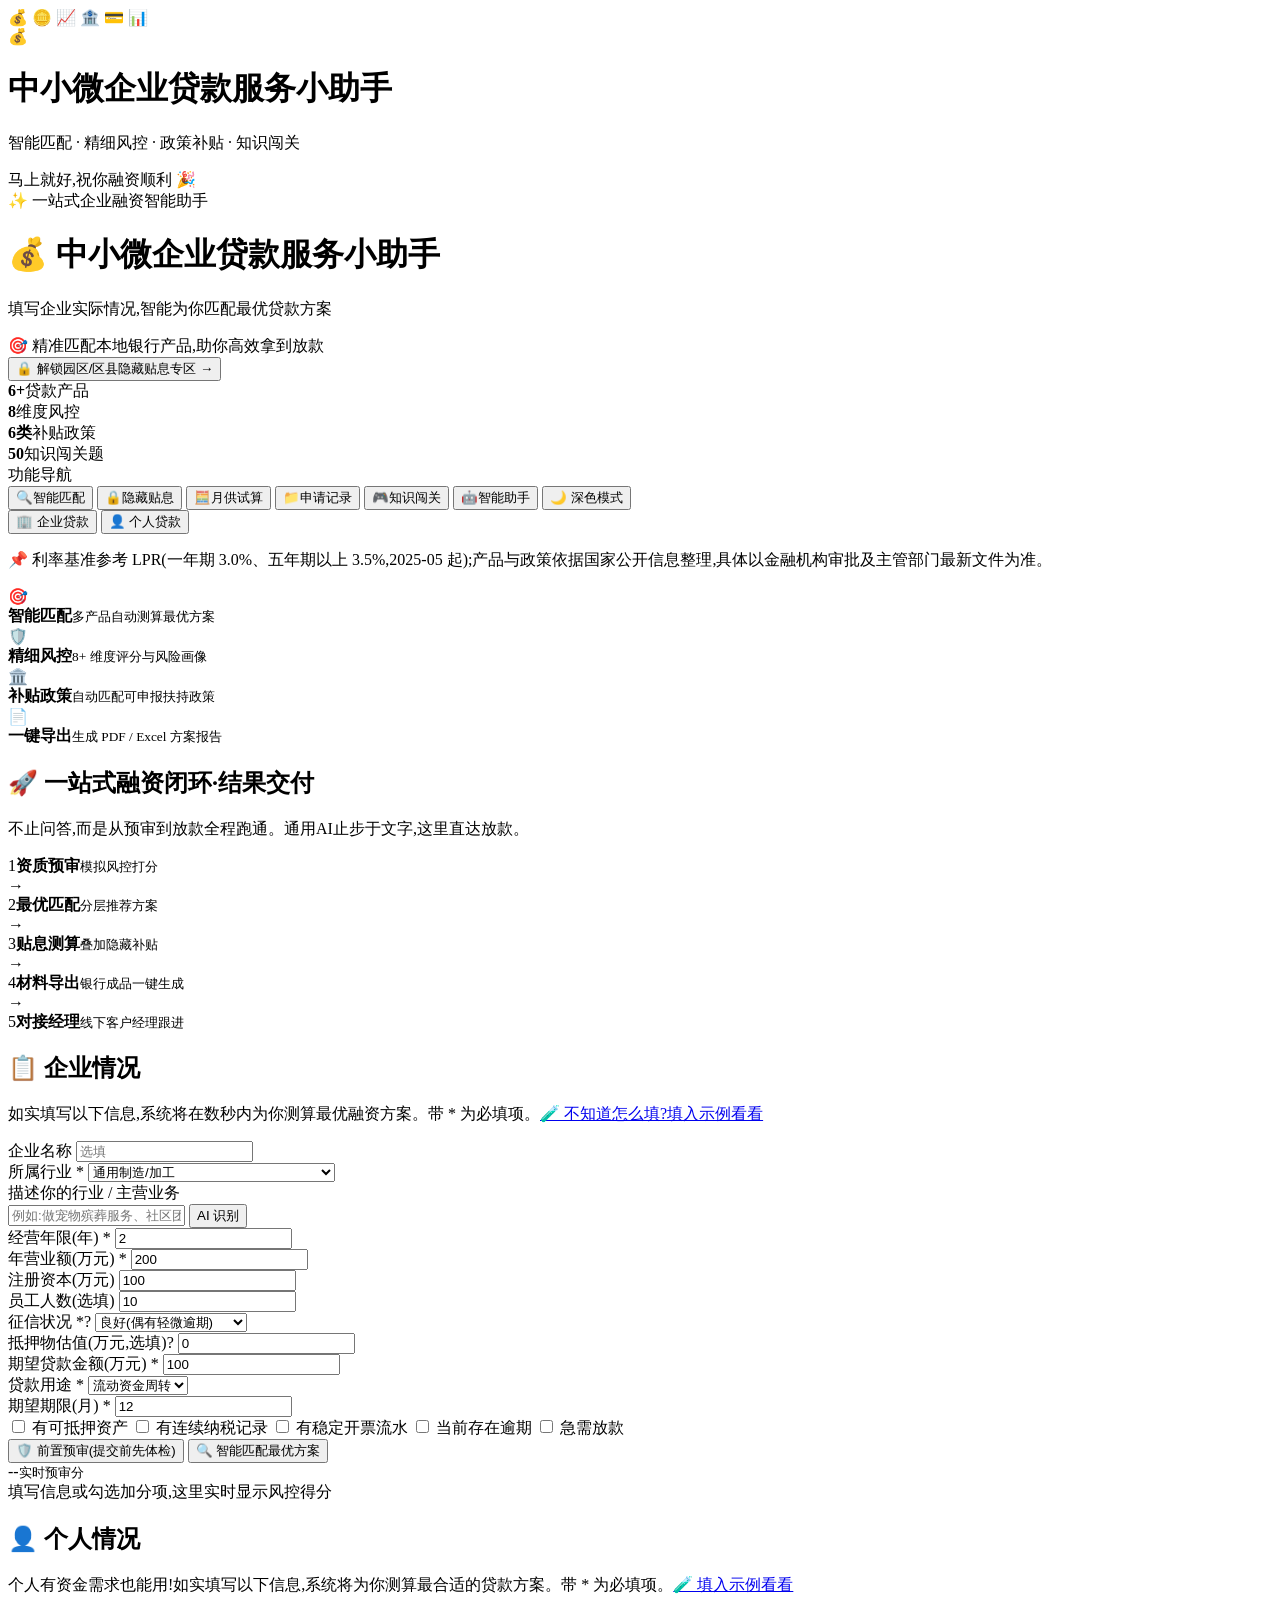
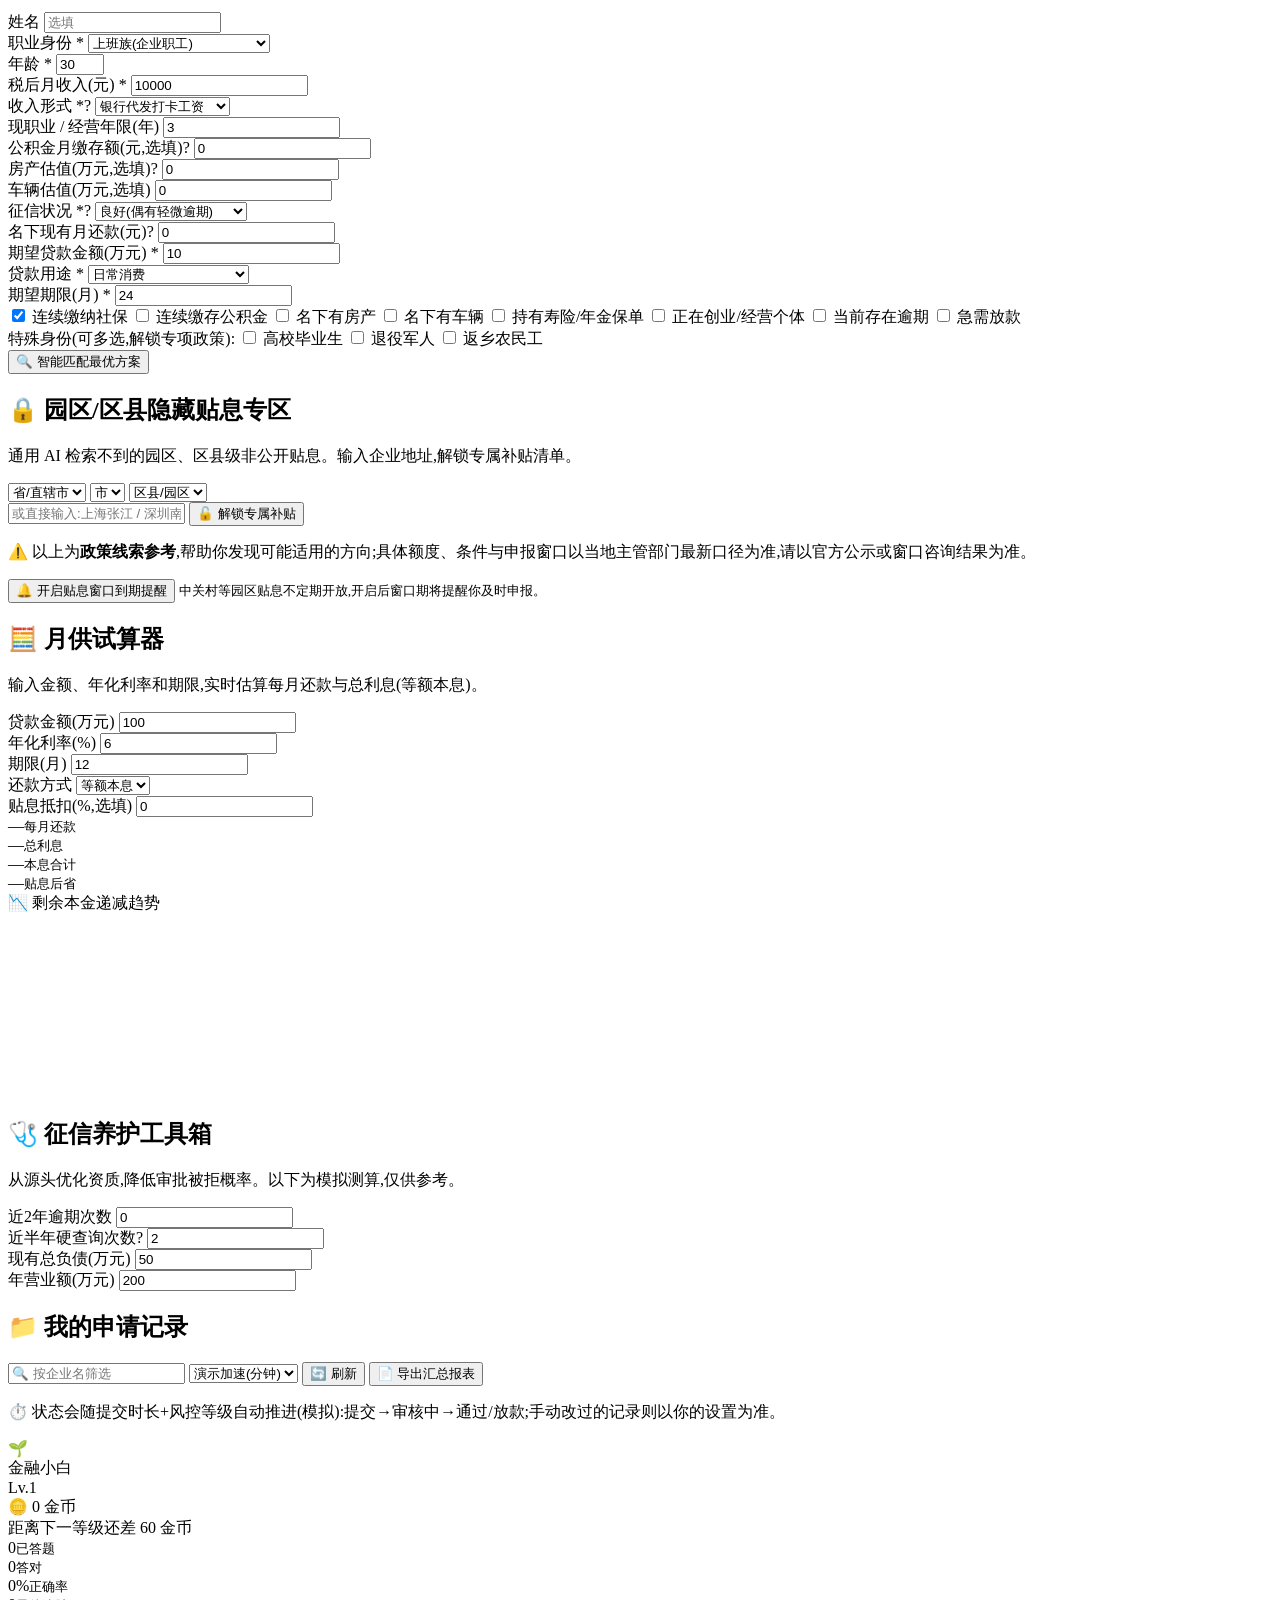
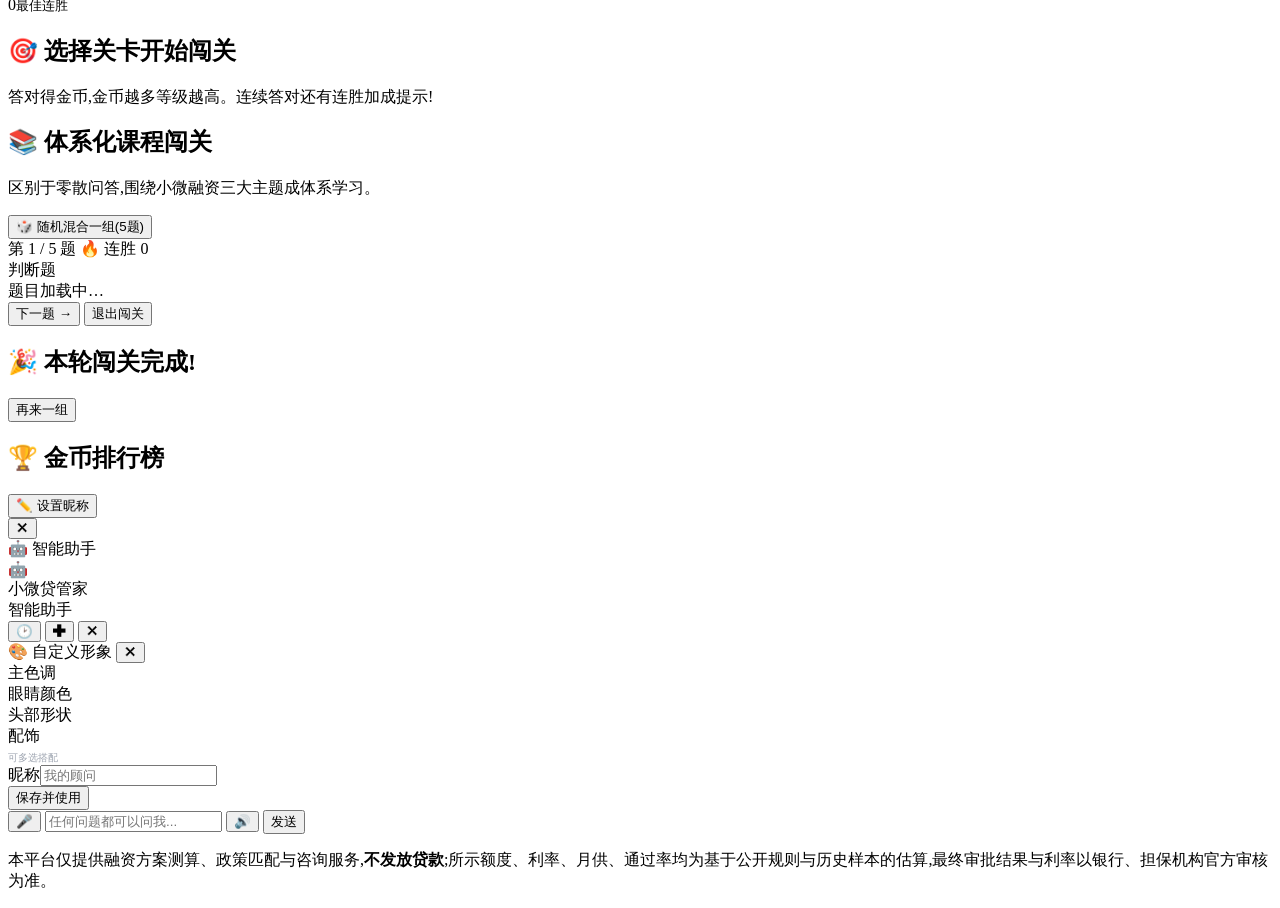
==== commit 9b9105cb: "补全省市区地区树(国标全区县)+ 修隐藏贴息跨区错配 + 线索参考标注 Co-authored-by: Copilot <223556219+Copilot@users.noreply.github." ====
--- a/frontend/index.html
+++ b/frontend/index.html
@@ -468,6 +468,7 @@
         <button id="hidden-sub-btn" class="export-btn">🔓 解锁专属补贴</button>
       </div>
       <div id="hidden-sub-list"></div>
+      <p class="hs-disclaimer">⚠️ 以上为<b>政策线索参考</b>,帮助你发现可能适用的方向;具体额度、条件与申报窗口以当地主管部门最新口径为准,请以官方公示或窗口咨询结果为准。</p>
       <div class="policy-remind">
         <button id="policy-remind-btn" class="ghost-btn">🔔 开启贴息窗口到期提醒</button>
         <small>中关村等园区贴息不定期开放,开启后窗口期将提醒你及时申报。</small>
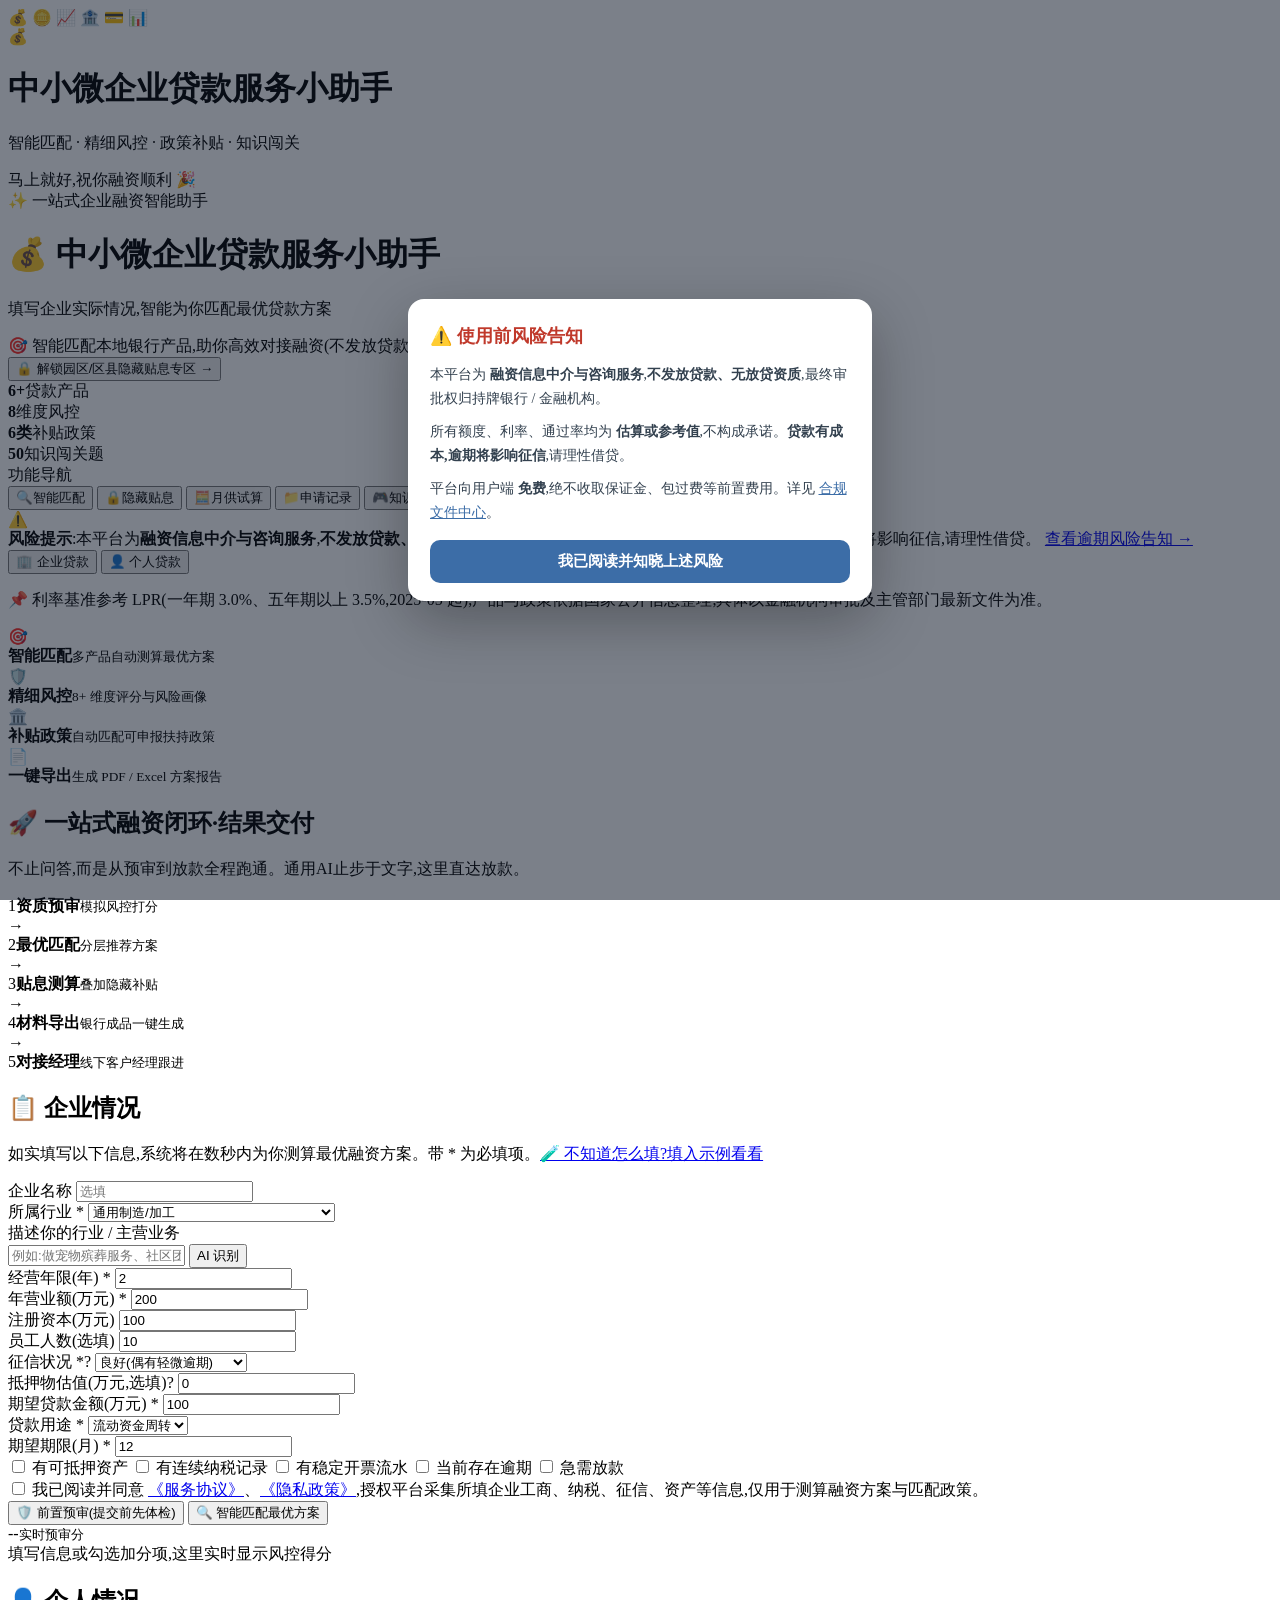
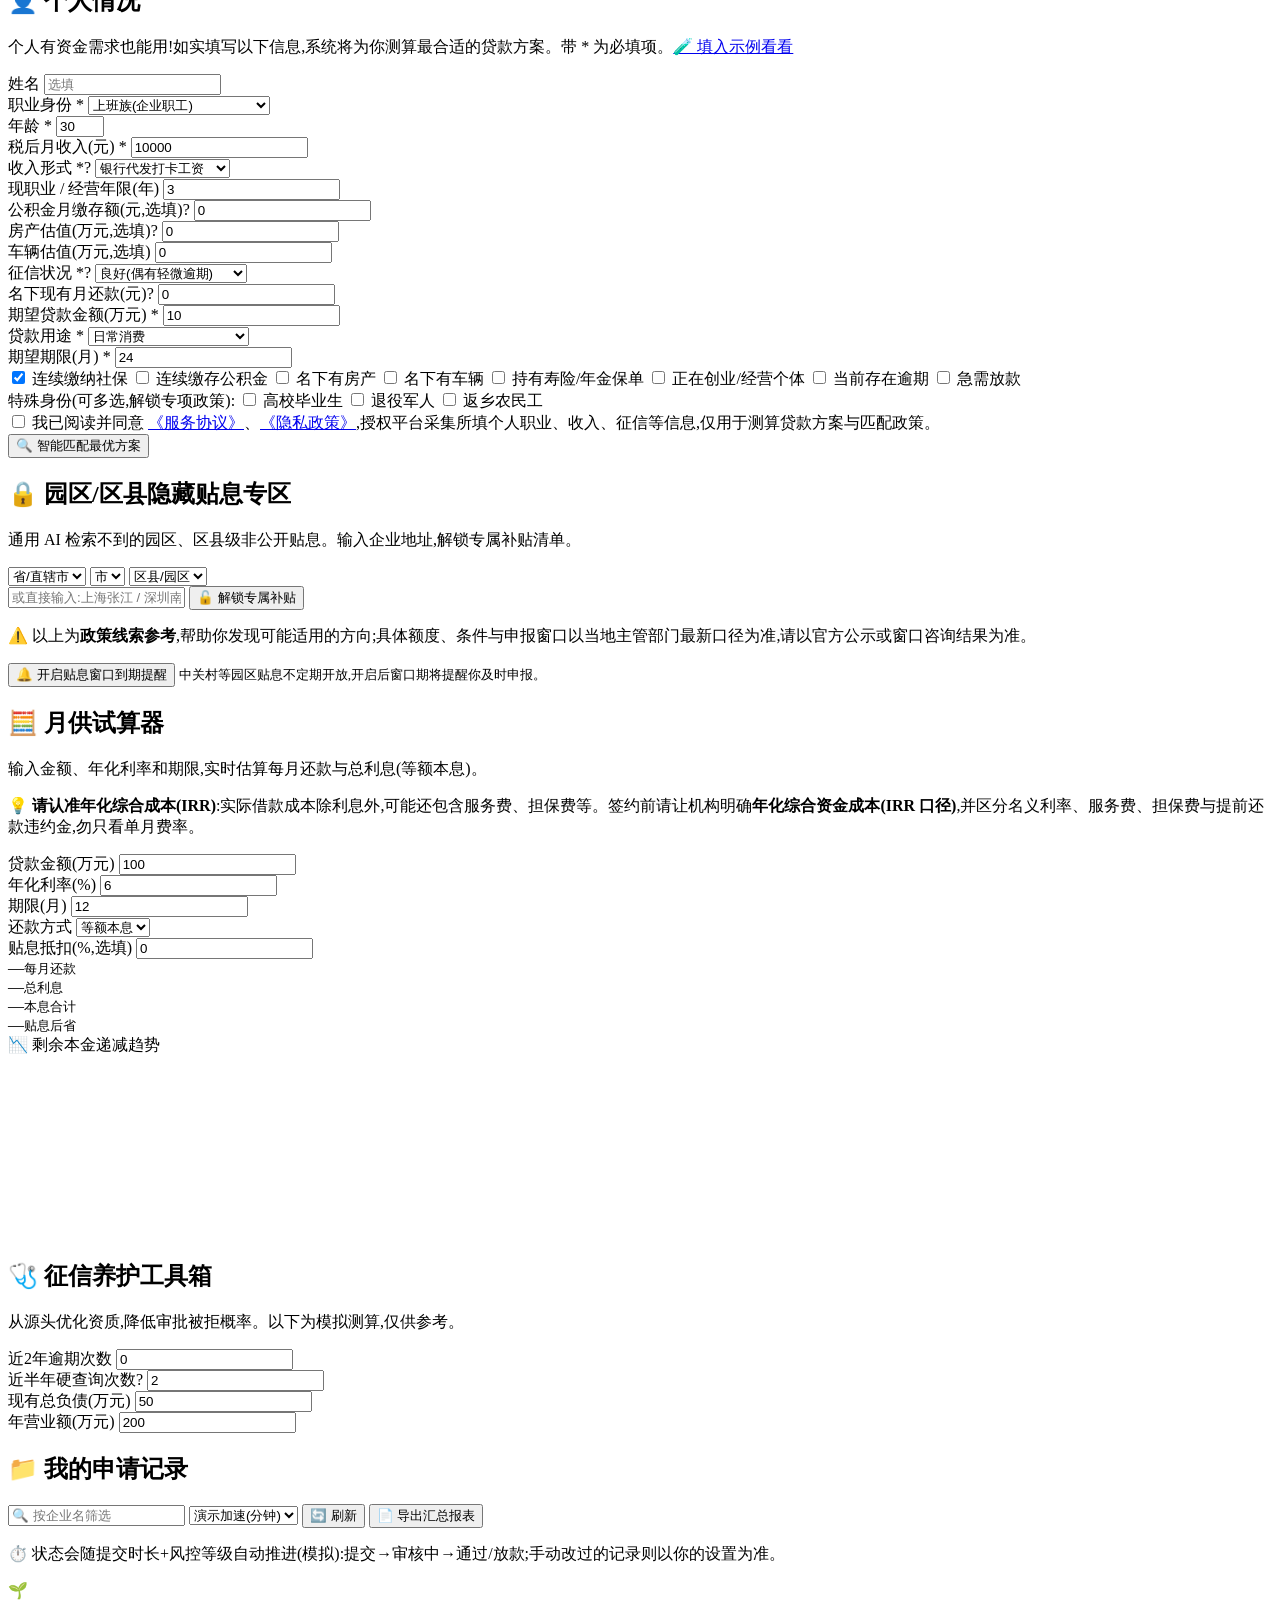
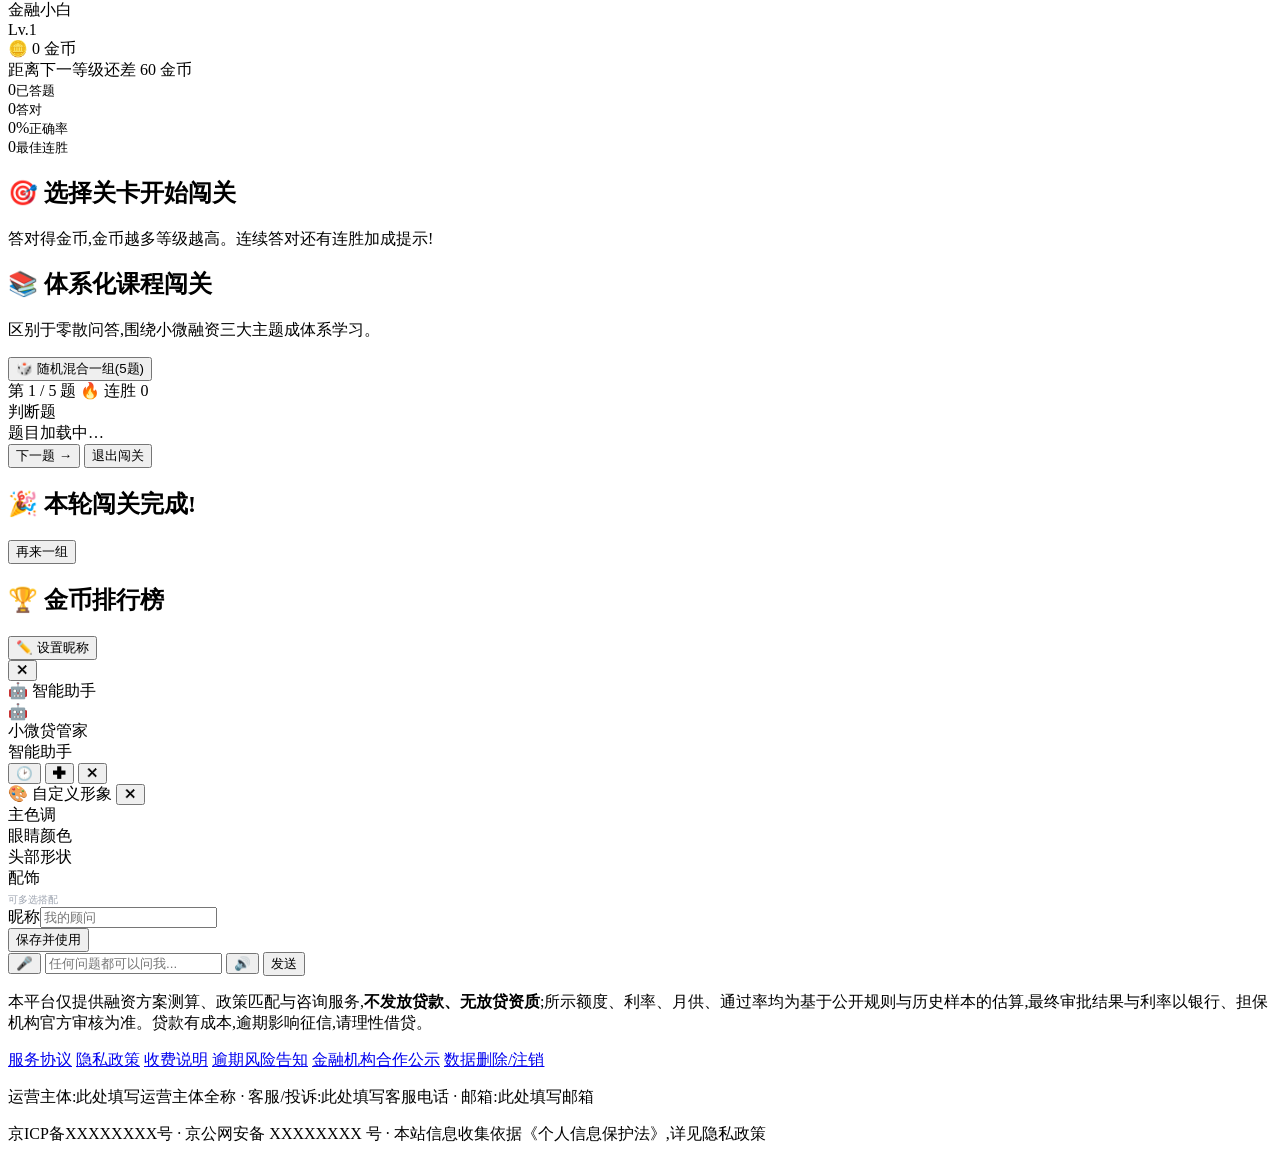
==== commit aa0961f2: "feat: 金融合规整改(信息中介定位/风险提示/隐私授权/合规页面) - 新增合规文件中心 /legal:服务协议/隐私政策/收费说明/逾期风险告知/机构合作公示 - 首页置顶风险横幅 + 首访风险" ====
--- a/frontend/index.html
+++ b/frontend/index.html
@@ -68,7 +68,7 @@
       <div class="hero-badge">✨ 一站式企业融资智能助手</div>
       <h1>💰 中小微企业贷款服务小助手</h1>
       <p>填写企业实际情况,智能为你匹配最优贷款方案</p>
-      <div class="hero-promise">🎯 精准匹配本地银行产品,助你高效拿到放款</div>
+      <div class="hero-promise">🎯 智能匹配本地银行产品,助你高效对接融资(不发放贷款,最终以银行审批为准)</div>
       <button id="hero-subsidy-cta" class="hero-cta">🔒 解锁园区/区县隐藏贴息专区 →</button>
       <div class="hero-stats">
         <div class="hero-stat"><b>6+</b><span>贷款产品</span></div>
@@ -96,6 +96,13 @@
       </nav>
     </aside>
     <div class="container">
+    <div class="risk-ribbon" id="risk-ribbon">
+      <span class="rr-ico">⚠️</span>
+      <div class="rr-text">
+        <b>风险提示</b>:本平台为<b>融资信息中介与咨询服务</b>,<b>不发放贷款、无放贷资质</b>,最终审批权归持牌银行/金融机构。贷款有成本,逾期将影响征信,请理性借贷。
+        <a href="/legal#risk" target="_blank" rel="noopener">查看逾期风险告知 →</a>
+      </div>
+    </div>
     <div id="tab-apply">
     <div class="identity-switch" id="identity-switch">
       <button type="button" class="id-btn active" data-identity="enterprise"><span class="id-ico">🏢</span> 企业贷款</button>
@@ -320,6 +327,7 @@
           <label><input type="checkbox" name="urgent" /> 急需放款</label>
         </div>
 
+        <label class="consent-row"><input type="checkbox" id="consent-enterprise" /> 我已阅读并同意 <a href="/legal#service" target="_blank" rel="noopener">《服务协议》</a>、<a href="/legal#privacy" target="_blank" rel="noopener">《隐私政策》</a>,授权平台采集所填企业工商、纳税、征信、资产等信息,仅用于测算融资方案与匹配政策。</label>
         <div class="form-btns">
           <button type="button" id="preaudit-btn" class="preaudit-btn">🛡️ 前置预审(提交前先体检)</button>
           <button type="submit" id="submit-btn">🔍 智能匹配最优方案</button>
@@ -381,7 +389,7 @@
             <input id="pf-fund" type="number" name="housing_fund_monthly" min="0" step="100" value="0" />
           </div>
           <div class="field">
-            <label for="pf-house">房产估值(万元,选填)<span class="hint" title="有房可申请大额低息房抵贷,额度约为评估价的七成。">?</span></label>
+            <label for="pf-house">房产估值(万元,选填)<span class="hint" title="有房可申请大额房抵贷,利率相对较优(具体以银行审批为准),额度约为评估价的七成。">?</span></label>
             <input id="pf-house" type="number" name="house_value" min="0" step="1" value="0" />
           </div>
           <div class="field">
@@ -444,6 +452,7 @@
           <label><input type="checkbox" class="pf-identity" value="返乡农民工" /> 返乡农民工</label>
         </div>
 
+        <label class="consent-row"><input type="checkbox" id="consent-personal" /> 我已阅读并同意 <a href="/legal#service" target="_blank" rel="noopener">《服务协议》</a>、<a href="/legal#privacy" target="_blank" rel="noopener">《隐私政策》</a>,授权平台采集所填个人职业、收入、征信等信息,仅用于测算贷款方案与匹配政策。</label>
         <div class="form-btns">
           <button type="submit" id="personal-submit-btn">🔍 智能匹配最优方案</button>
         </div>
@@ -480,6 +489,7 @@
     <section class="card calc-card">
       <h2>🧮 月供试算器</h2>
       <p class="card-sub">输入金额、年化利率和期限,实时估算每月还款与总利息(等额本息)。</p>
+      <p class="irr-note">💡 <b>请认准年化综合成本(IRR)</b>:实际借款成本除利息外,可能还包含服务费、担保费等。签约前请让机构明确<b>年化综合资金成本(IRR 口径)</b>,并区分名义利率、服务费、担保费与提前还款违约金,勿只看单月费率。</p>
       <div class="grid">
         <div class="field">
           <label for="calc-amount">贷款金额(万元)</label>
@@ -705,10 +715,28 @@
   </div>
 
   <footer>
-    <p class="compliance-note">本平台仅提供融资方案测算、政策匹配与咨询服务,<b>不发放贷款</b>;所示额度、利率、月供、通过率均为基于公开规则与历史样本的估算,最终审批结果与利率以银行、担保机构官方审核为准。</p>
+    <p class="compliance-note">本平台仅提供融资方案测算、政策匹配与咨询服务,<b>不发放贷款、无放贷资质</b>;所示额度、利率、月供、通过率均为基于公开规则与历史样本的估算,最终审批结果与利率以银行、担保机构官方审核为准。贷款有成本,逾期影响征信,请理性借贷。</p>
+    <div class="footer-links">
+      <a href="/legal#service" target="_blank" rel="noopener">服务协议</a>
+      <a href="/legal#privacy" target="_blank" rel="noopener">隐私政策</a>
+      <a href="/legal#fee" target="_blank" rel="noopener">收费说明</a>
+      <a href="/legal#risk" target="_blank" rel="noopener">逾期风险告知</a>
+      <a href="/legal#partners" target="_blank" rel="noopener">金融机构合作公示</a>
+      <a href="#" id="data-delete-link">数据删除/注销</a>
+    </div>
+    <p class="footer-org">
+      运营主体:<span class="ph">此处填写运营主体全称</span> ·
+      客服/投诉:<span class="ph">此处填写客服电话</span> ·
+      邮箱:<span class="ph">此处填写邮箱</span>
+    </p>
+    <p class="footer-icp">
+      <span class="ph">京ICP备XXXXXXXX号</span> ·
+      <span class="ph">京公网安备 XXXXXXXX 号</span> ·
+      本站信息收集依据《个人信息保护法》,详见隐私政策
+    </p>
   </footer>
 
-  <script src="/static/avatars.js"></script>
+  <script src="/static/avatars.js?v=20260630p"></script>
   <script src="/static/app.js?v=20260630p"></script>
   <script>
     (function () {
@@ -776,6 +804,49 @@
         }, 3500);
       }
     })();
+
+    /* ===== 合规:首次访问风险告知(需确认知晓) ===== */
+    (function () {
+      if (localStorage.getItem("riskAck") === "1") return;
+      function show() {
+        var mask = document.createElement("div");
+        mask.style.cssText = "position:fixed;inset:0;z-index:100000;background:rgba(15,25,40,.55);display:flex;align-items:center;justify-content:center;padding:18px";
+        mask.innerHTML =
+          '<div style="max-width:420px;background:#fff;border-radius:16px;padding:22px 22px 18px;box-shadow:0 20px 60px rgba(0,0,0,.3);font-size:14px;line-height:1.75;color:#33414f">' +
+          '<div style="font-size:18px;font-weight:700;color:#c0392b;margin-bottom:10px">⚠️ 使用前风险告知</div>' +
+          '<p style="margin:0 0 8px">本平台为 <b>融资信息中介与咨询服务</b>,<b>不发放贷款、无放贷资质</b>,最终审批权归持牌银行 / 金融机构。</p>' +
+          '<p style="margin:0 0 8px">所有额度、利率、通过率均为 <b>估算或参考值</b>,不构成承诺。<b>贷款有成本,逾期将影响征信</b>,请理性借贷。</p>' +
+          '<p style="margin:0 0 14px">平台向用户端 <b>免费</b>,绝不收取保证金、包过费等前置费用。详见 <a href="/legal" target="_blank" rel="noopener" style="color:#3c6da7">合规文件中心</a>。</p>' +
+          '<button id="risk-ack-btn" style="width:100%;background:#3c6da7;color:#fff;border:none;padding:12px;border-radius:10px;font-size:15px;font-weight:600;cursor:pointer">我已阅读并知晓上述风险</button>' +
+          "</div>";
+        document.body.appendChild(mask);
+        document.getElementById("risk-ack-btn").addEventListener("click", function () {
+          localStorage.setItem("riskAck", "1");
+          mask.remove();
+        });
+      }
+      if (document.readyState === "complete" || document.readyState === "interactive") setTimeout(show, 2400);
+      else window.addEventListener("DOMContentLoaded", function () { setTimeout(show, 2400); });
+    })();
+
+    /* ===== 合规:数据删除 / 注销入口 ===== */
+    (function () {
+      var link = document.getElementById("data-delete-link");
+      if (!link) return;
+      link.addEventListener("click", function (e) {
+        e.preventDefault();
+        var ok = window.confirm(
+          "确认删除本机保存的数据?\n\n将清除:本机缓存的申请记录、对话历史、填写偏好等本地数据(不可恢复)。\n\n如需删除已提交到服务器的申请记录,请通过页面底部客服 / 投诉电话联系我们办理。"
+        );
+        if (!ok) return;
+        try {
+          Object.keys(localStorage).forEach(function (k) { localStorage.removeItem(k); });
+          if (window.sessionStorage) sessionStorage.clear();
+        } catch (err) {}
+        alert("本机数据已清除。如需删除服务器端记录,请联系客服办理。");
+        location.reload();
+      });
+    })();
   </script>
 </body>
 </html>
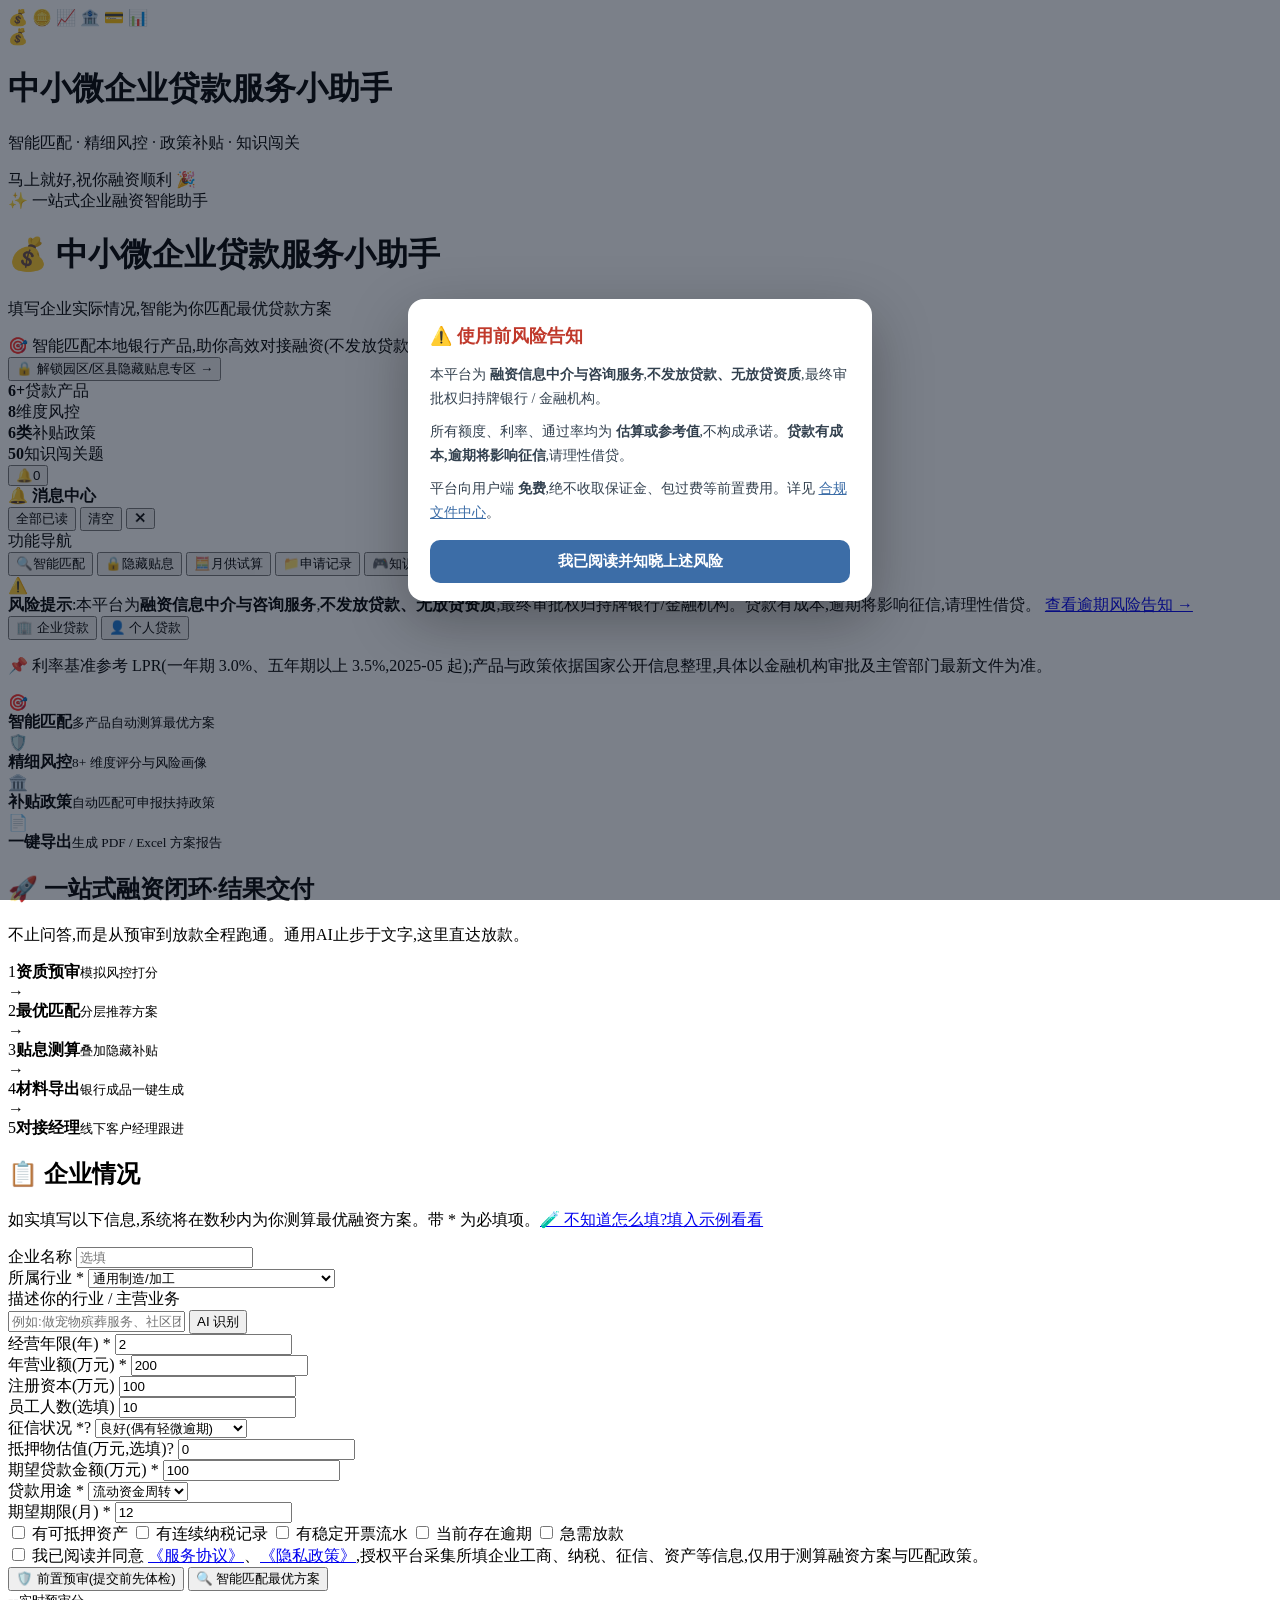
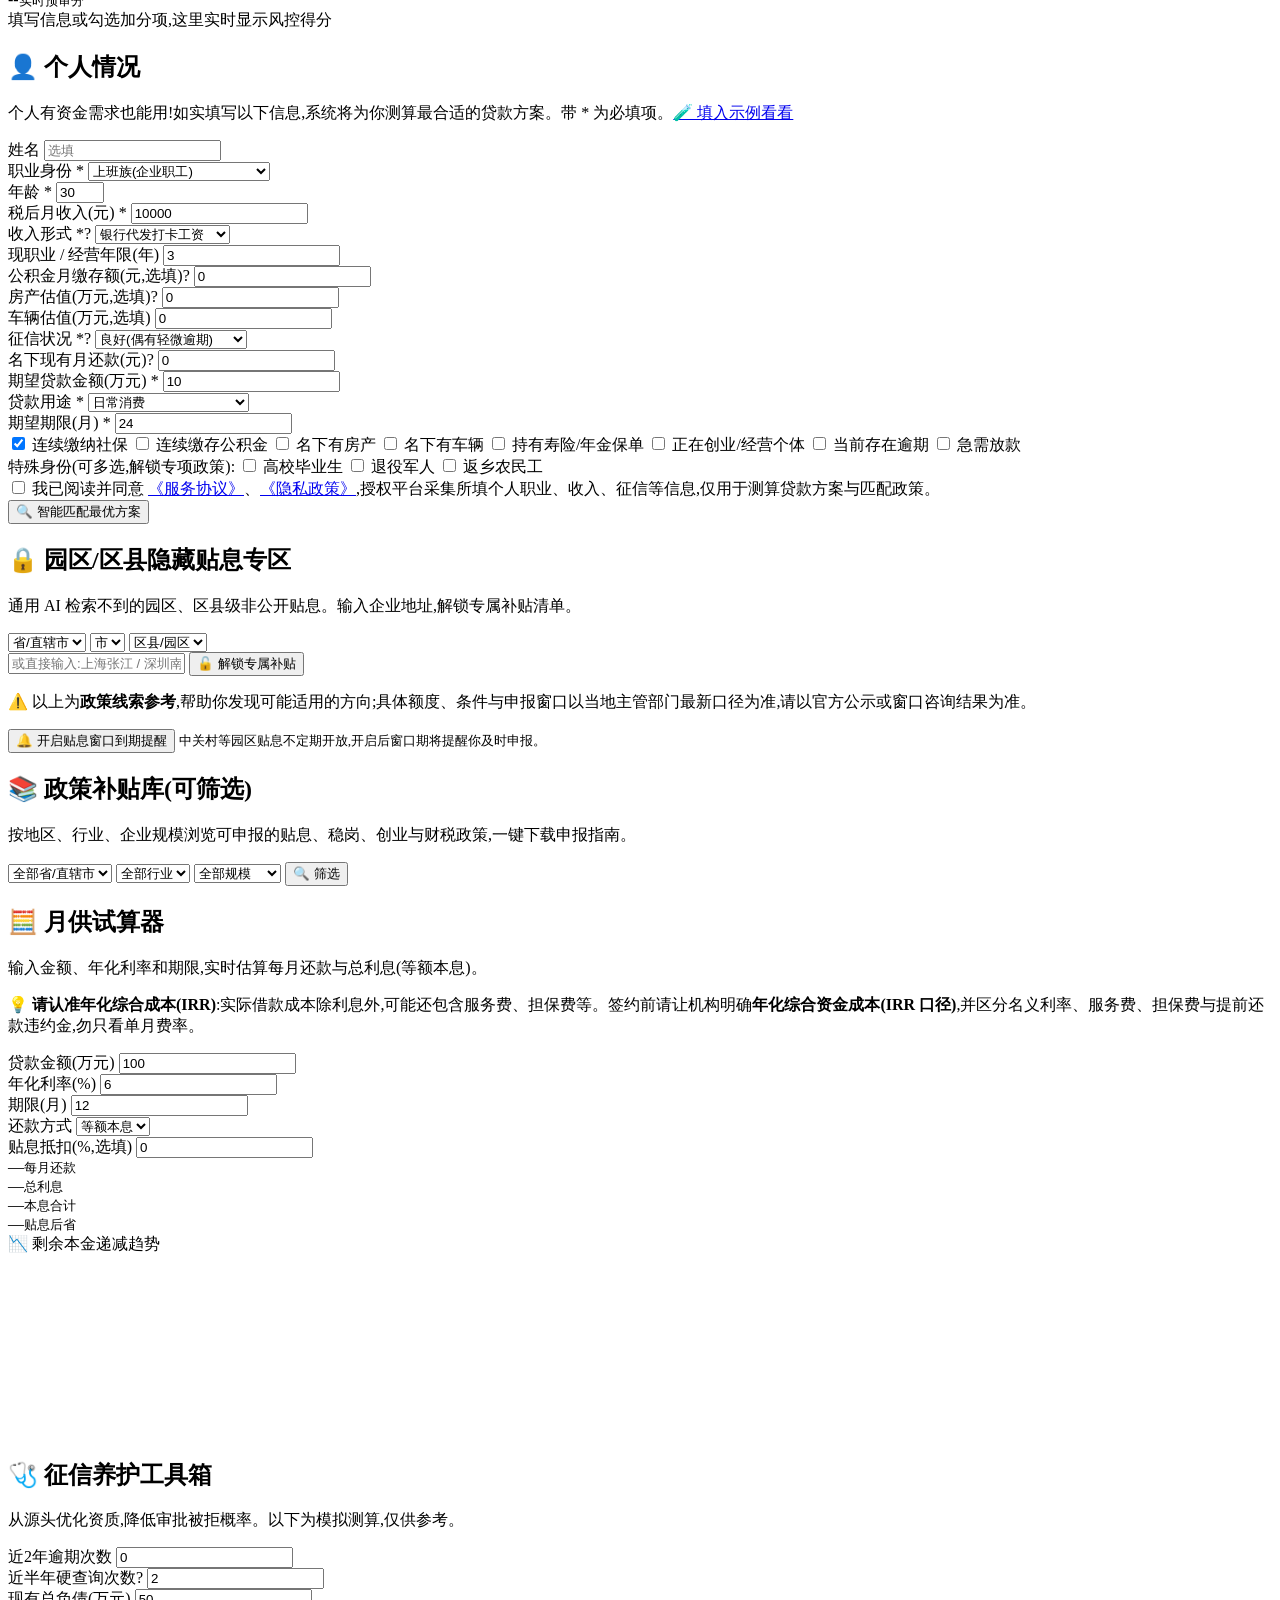
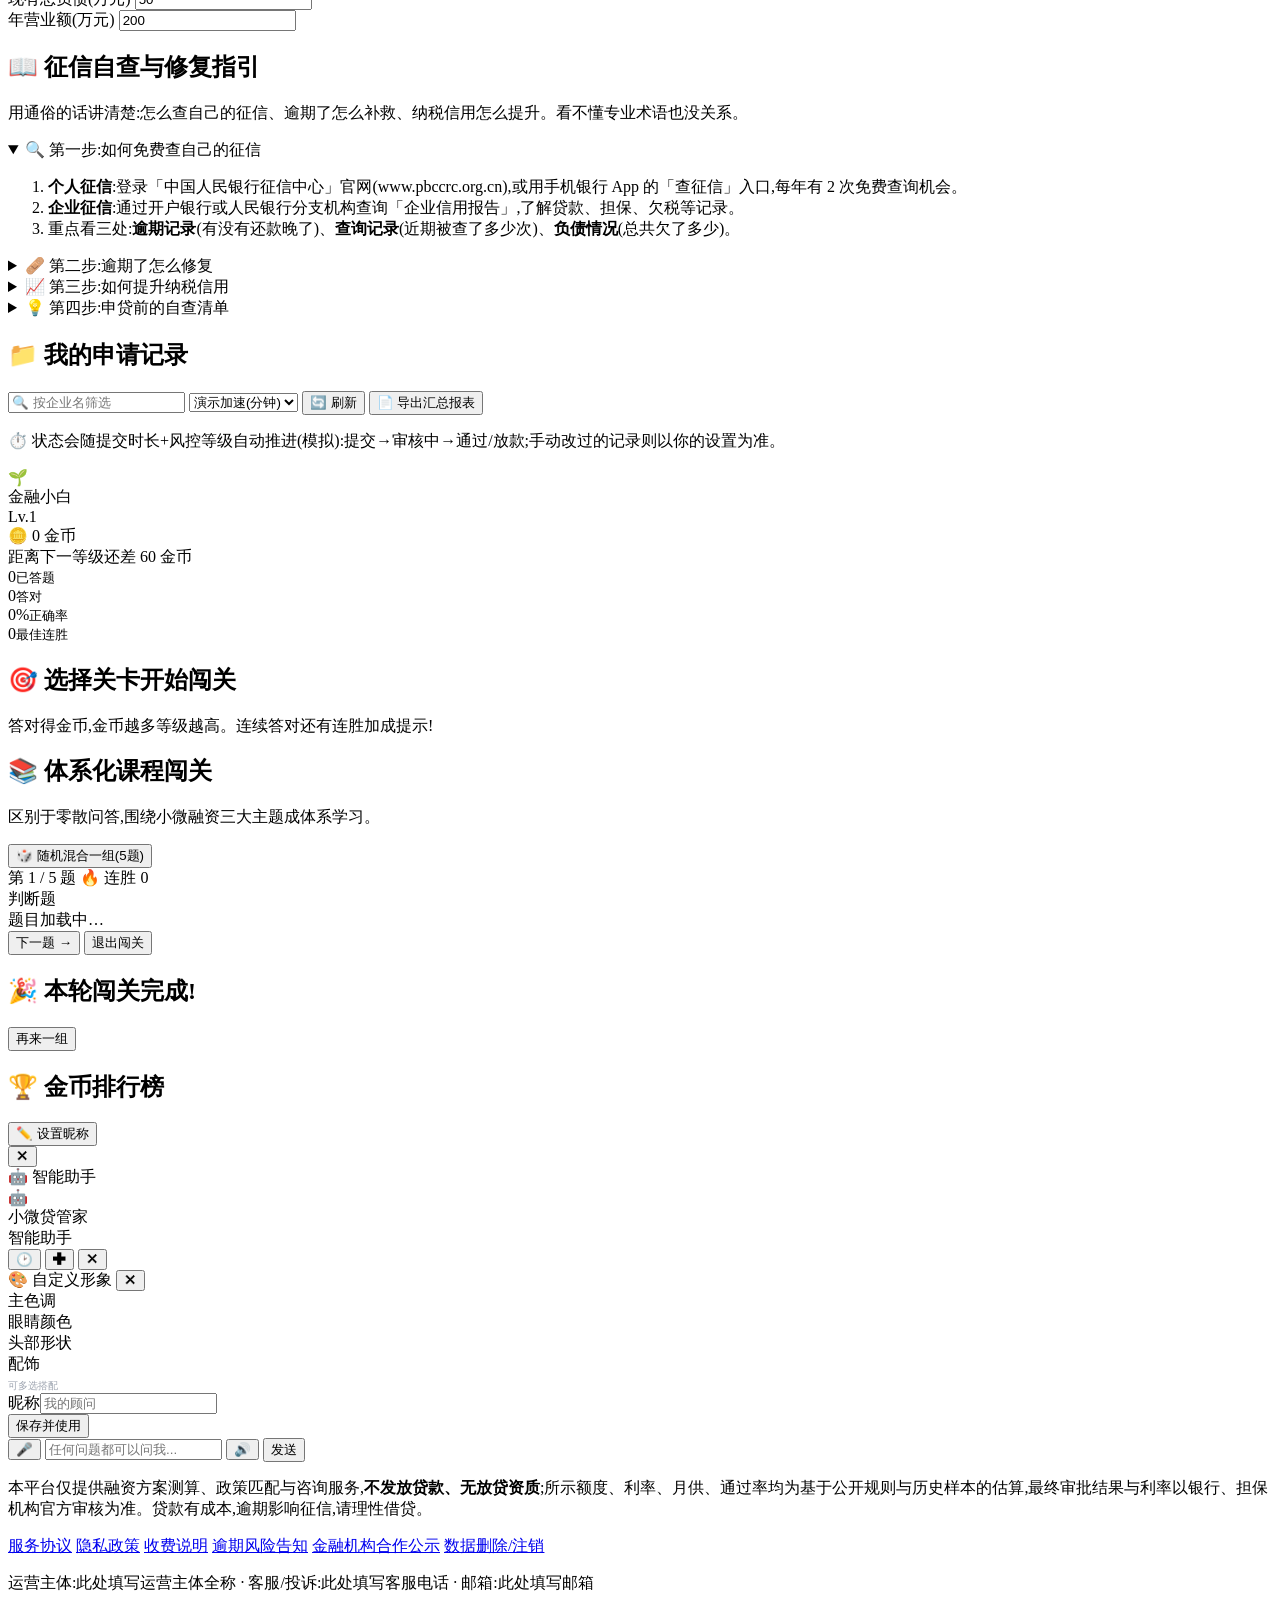
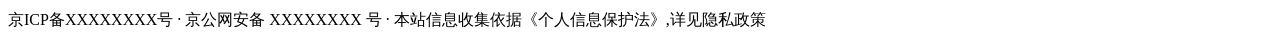
==== commit 8dacd609: "feat: 政策补贴库筛选+申报指南下载、征信自查指引、站内消息中心 第二批「工具闭环包」: - 政策补贴库(可按地区/行业/规模筛选)+ 窗口期高亮 + 申报指南一键下载 - 征信自查与修复指引(查" ====
--- a/frontend/index.html
+++ b/frontend/index.html
@@ -82,6 +82,21 @@
     </div>
   </header>
 
+  <button id="msg-bell" class="msg-bell" type="button" title="消息中心" aria-label="消息中心">
+    🔔<span id="msg-badge" class="msg-badge hidden">0</span>
+  </button>
+  <div id="msg-panel" class="msg-panel hidden">
+    <div class="msg-panel-head">
+      <b>🔔 消息中心</b>
+      <div class="msg-panel-actions">
+        <button id="msg-read-all" class="msg-mini-btn" type="button">全部已读</button>
+        <button id="msg-clear" class="msg-mini-btn" type="button">清空</button>
+        <button id="msg-close" class="msg-mini-btn" type="button">✕</button>
+      </div>
+    </div>
+    <div id="msg-list" class="msg-list"></div>
+  </div>
+
   <main class="layout">
     <aside class="sidebar">
       <nav class="side-tabs">
@@ -483,6 +498,29 @@
         <small>中关村等园区贴息不定期开放,开启后窗口期将提醒你及时申报。</small>
       </div>
     </section>
+
+    <section class="card policy-lib-card">
+      <h2>📚 政策补贴库(可筛选)</h2>
+      <p class="card-sub">按地区、行业、企业规模浏览可申报的贴息、稳岗、创业与财税政策,一键下载申报指南。</p>
+      <div class="policy-lib-filters">
+        <select id="pl-prov" class="hs-sel"><option value="">全部省/直辖市</option></select>
+        <select id="pl-industry" class="hs-sel">
+          <option value="">全部行业</option>
+          <option value="制造业">制造业</option>
+          <option value="科技">科技</option>
+          <option value="商贸">商贸</option>
+          <option value="农业">农业</option>
+        </select>
+        <select id="pl-scale" class="hs-sel">
+          <option value="">全部规模</option>
+          <option value="个体">个体工商户</option>
+          <option value="小微">小微企业</option>
+          <option value="中小">中小企业</option>
+        </select>
+        <button id="pl-search" class="export-btn">🔍 筛选</button>
+      </div>
+      <div id="policy-lib-list"></div>
+    </section>
     </div>
 
     <div id="tab-calc" class="hidden">
@@ -549,6 +587,59 @@
         </div>
       </div>
       <div id="credit-health" class="credit-health"></div>
+    </section>
+
+    <section class="card credit-guide-card">
+      <h2>📖 征信自查与修复指引</h2>
+      <p class="card-sub">用通俗的话讲清楚:怎么查自己的征信、逾期了怎么补救、纳税信用怎么提升。看不懂专业术语也没关系。</p>
+      <div class="cg-accordion">
+        <details class="cg-item" open>
+          <summary>🔍 第一步:如何免费查自己的征信</summary>
+          <div class="cg-body">
+            <ol>
+              <li><b>个人征信</b>:登录「中国人民银行征信中心」官网(www.pbccrc.org.cn),或用手机银行 App 的「查征信」入口,每年有 2 次免费查询机会。</li>
+              <li><b>企业征信</b>:通过开户银行或人民银行分支机构查询「企业信用报告」,了解贷款、担保、欠税等记录。</li>
+              <li>重点看三处:<b>逾期记录</b>(有没有还款晚了)、<b>查询记录</b>(近期被查了多少次)、<b>负债情况</b>(总共欠了多少)。</li>
+            </ol>
+          </div>
+        </details>
+        <details class="cg-item">
+          <summary>🩹 第二步:逾期了怎么修复</summary>
+          <div class="cg-body">
+            <ol>
+              <li><b>先还清欠款</b>:发现逾期立即结清,越早越好,拖得越久影响越大。</li>
+              <li><b>保持后续不再逾期</b>:征信看的是最近表现,连续 24 个月按时还款,新记录会逐渐覆盖旧记录的影响。</li>
+              <li><b>不良记录 5 年自动消除</b>:结清欠款后,不良记录自结清之日起保留 5 年后自动删除,不用花钱找人"洗白"。</li>
+              <li><b>非本人原因的逾期可申诉</b>:如银行系统错误、被冒名贷款,可向银行或征信中心提交「异议申请」要求更正。</li>
+              <li class="cg-warn">⚠️ 警惕"征信修复""征信洗白"骗局——凡是收费承诺删除真实逾期记录的都是诈骗。</li>
+            </ol>
+          </div>
+        </details>
+        <details class="cg-item">
+          <summary>📈 第三步:如何提升纳税信用</summary>
+          <div class="cg-body">
+            <ol>
+              <li><b>按时申报、按时缴税</b>:不漏报、不迟报,这是纳税信用评级(A/B/M/C/D)最基础的加分项。</li>
+              <li><b>如实开票、规范经营</b>:避免虚开发票、账目混乱,保持进销项匹配。</li>
+              <li><b>争取 A 级 / B 级</b>:纳税信用 A、B 级企业在银行申贷时是隐性加分项,部分银行有"银税互动"专属信用贷。</li>
+              <li><b>修复纳税信用</b>:若因非主观原因被降级,纠正后可按税务局规定申请纳税信用修复。</li>
+            </ol>
+          </div>
+        </details>
+        <details class="cg-item">
+          <summary>💡 第四步:申贷前的自查清单</summary>
+          <div class="cg-body">
+            <ul class="cg-check">
+              <li>近 2 年无逾期,或逾期已结清满 2 年</li>
+              <li>近半年硬查询次数不超过 6 次(别到处点"测额度")</li>
+              <li>总负债控制在年营业额的 70% 以内</li>
+              <li>纳税信用达到 B 级及以上</li>
+              <li>营业执照、开户、纳税信息一致且真实</li>
+            </ul>
+            <p class="cg-tip">📌 对照上面用「上方的征信养护工具箱」测一下健康分,再去「智能匹配」做前置预审,通过率会更稳。</p>
+          </div>
+        </details>
+      </div>
     </section>
     </div>
 
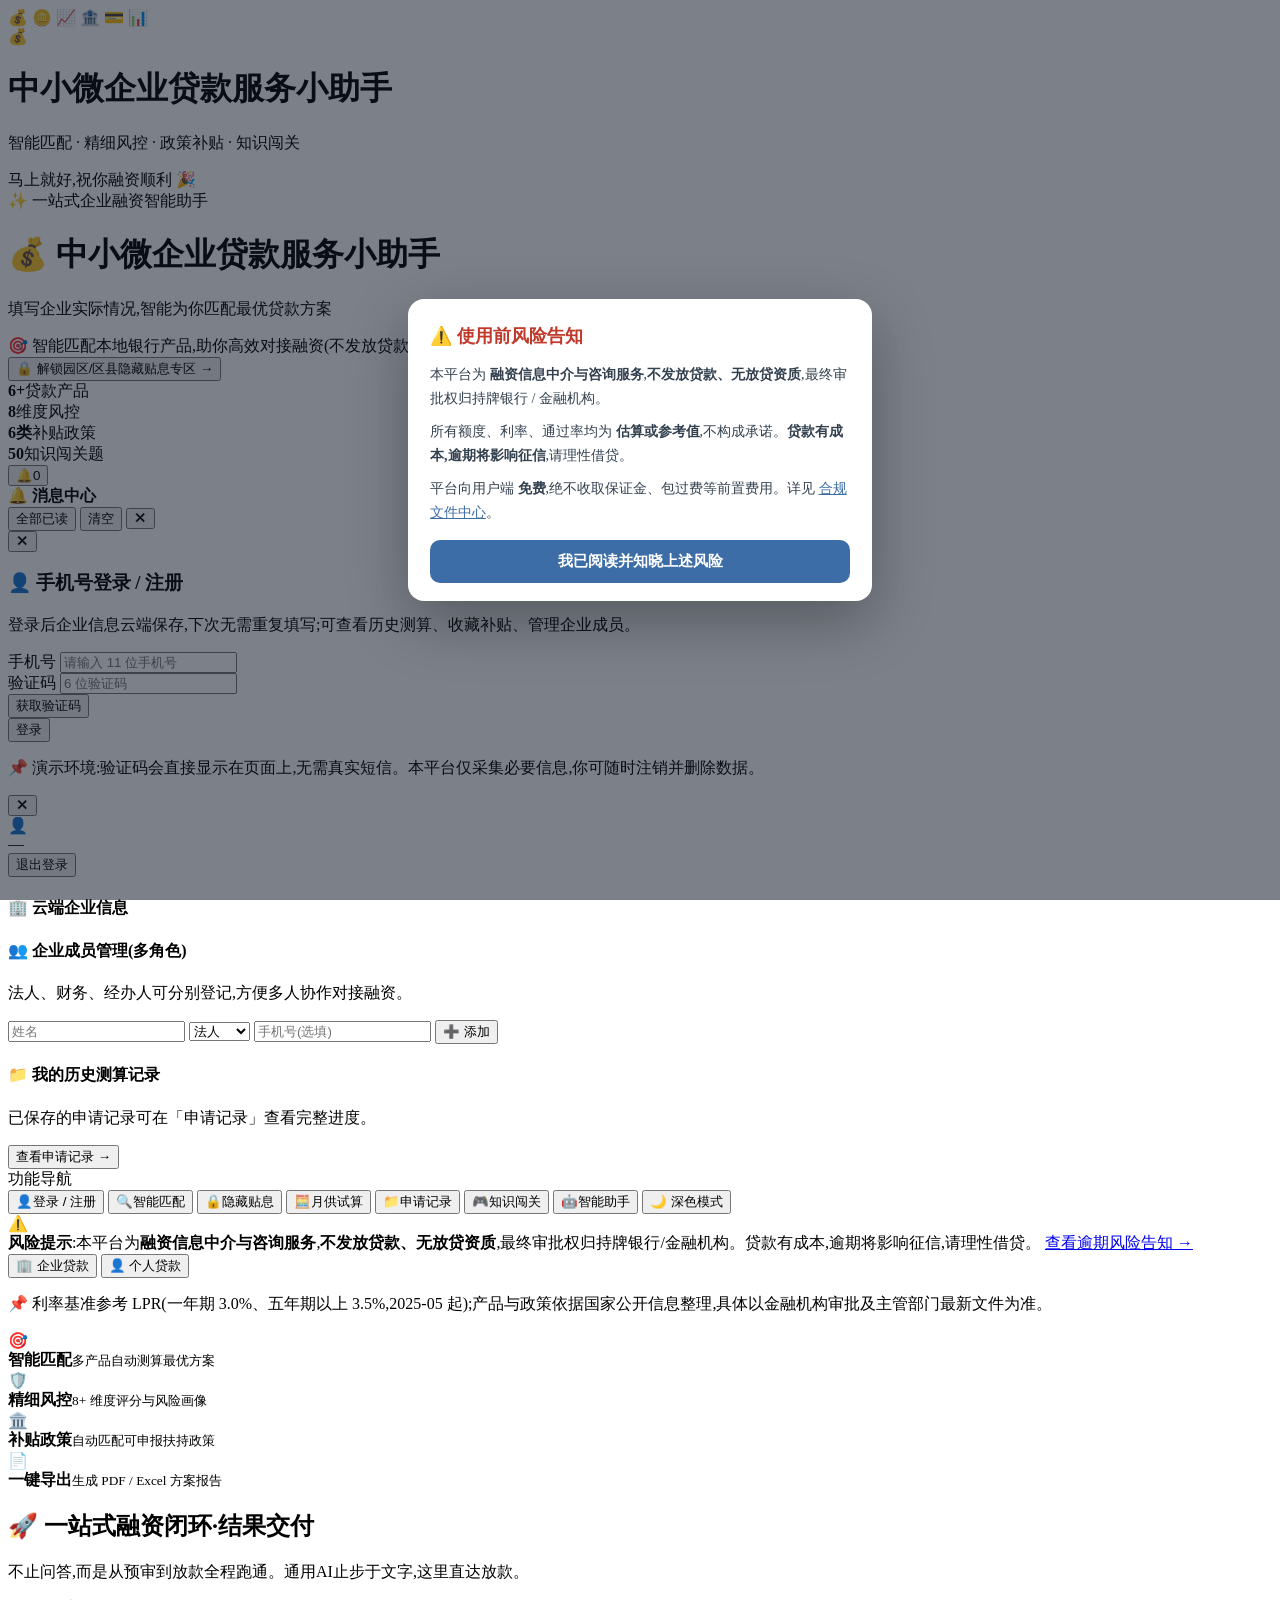
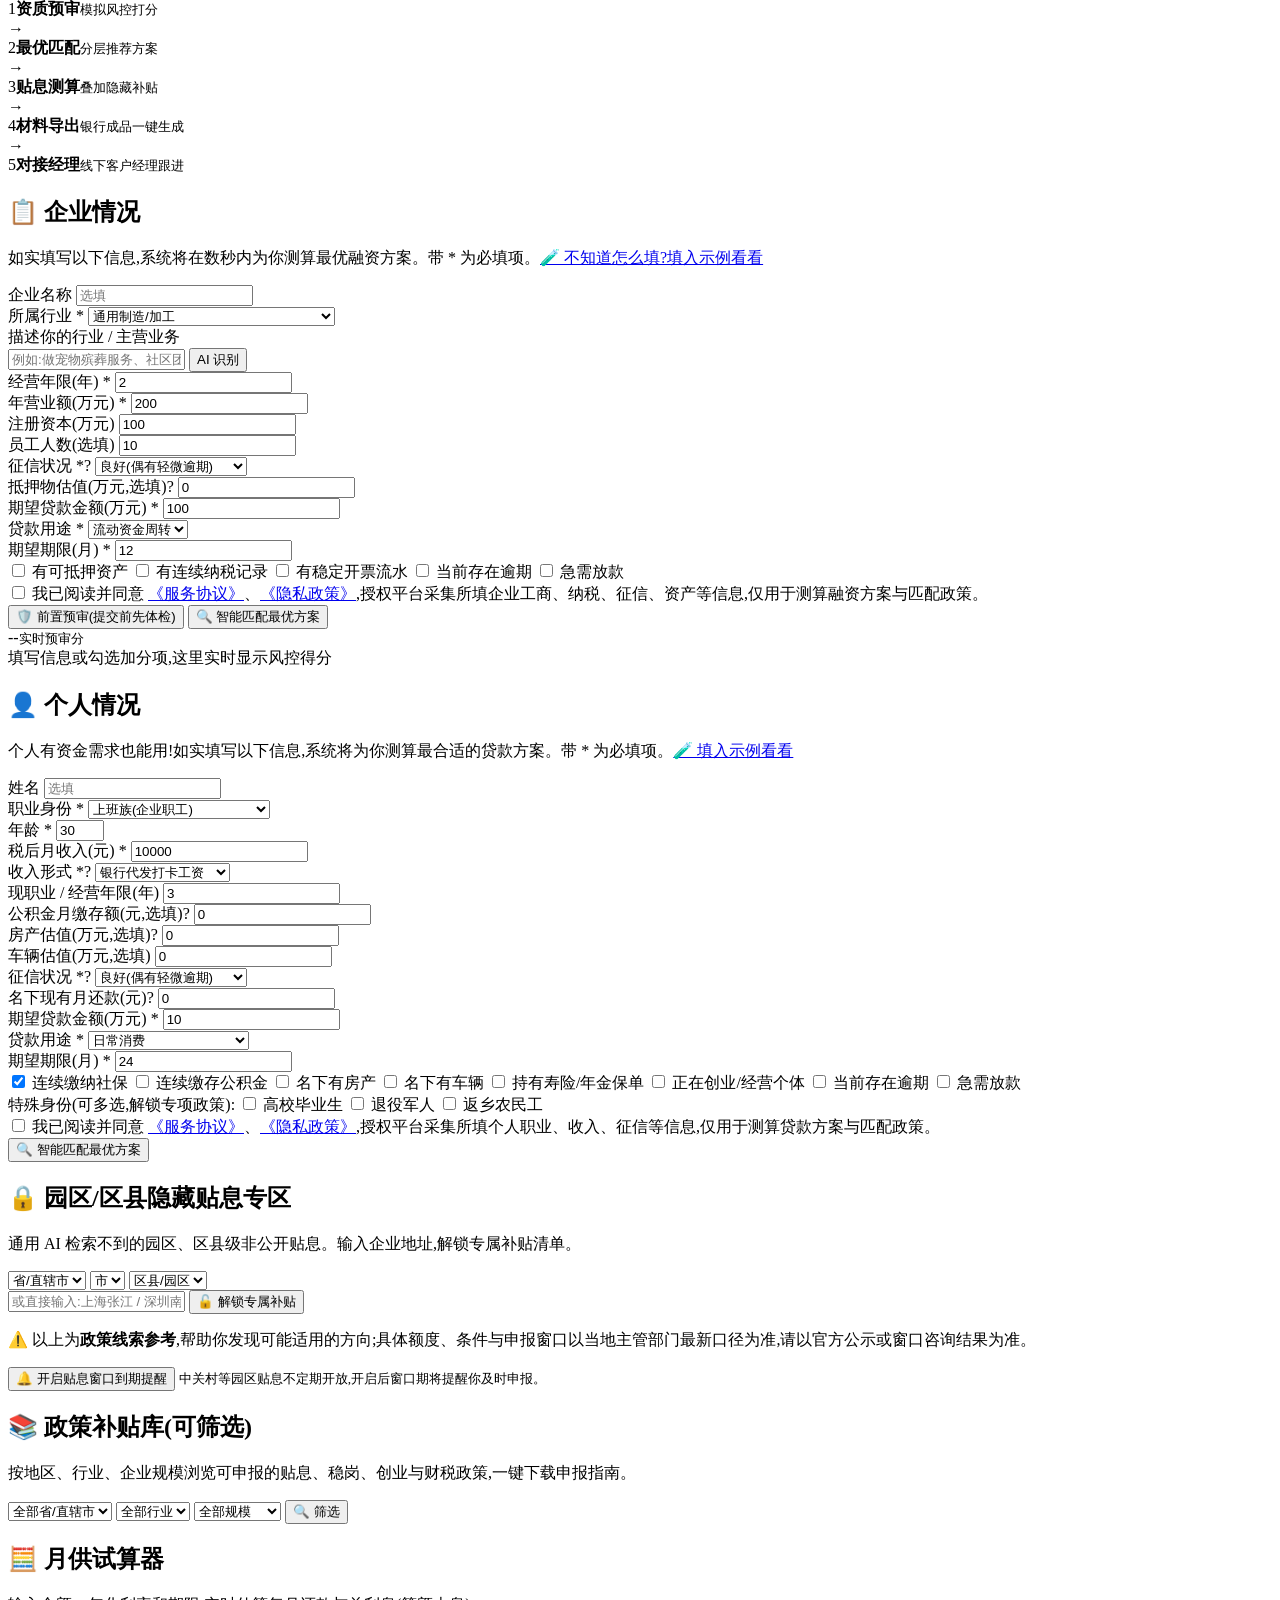
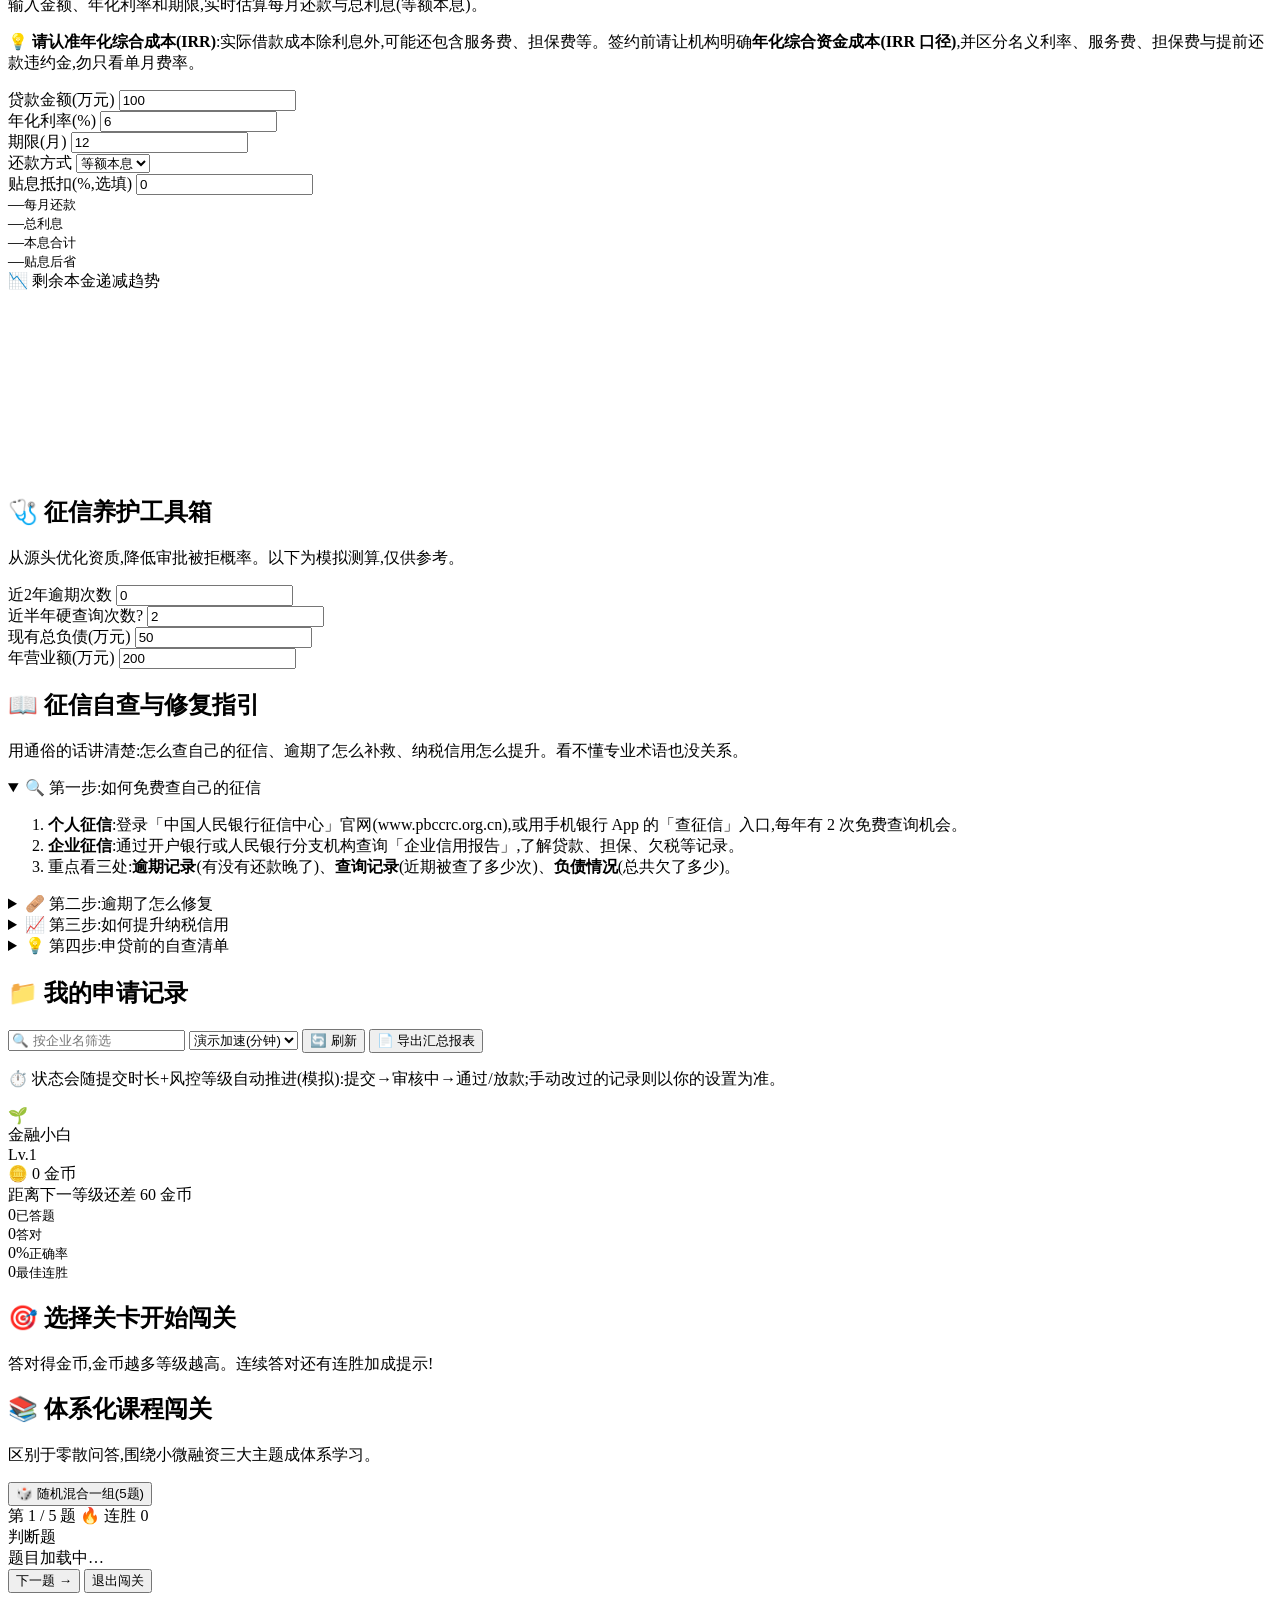
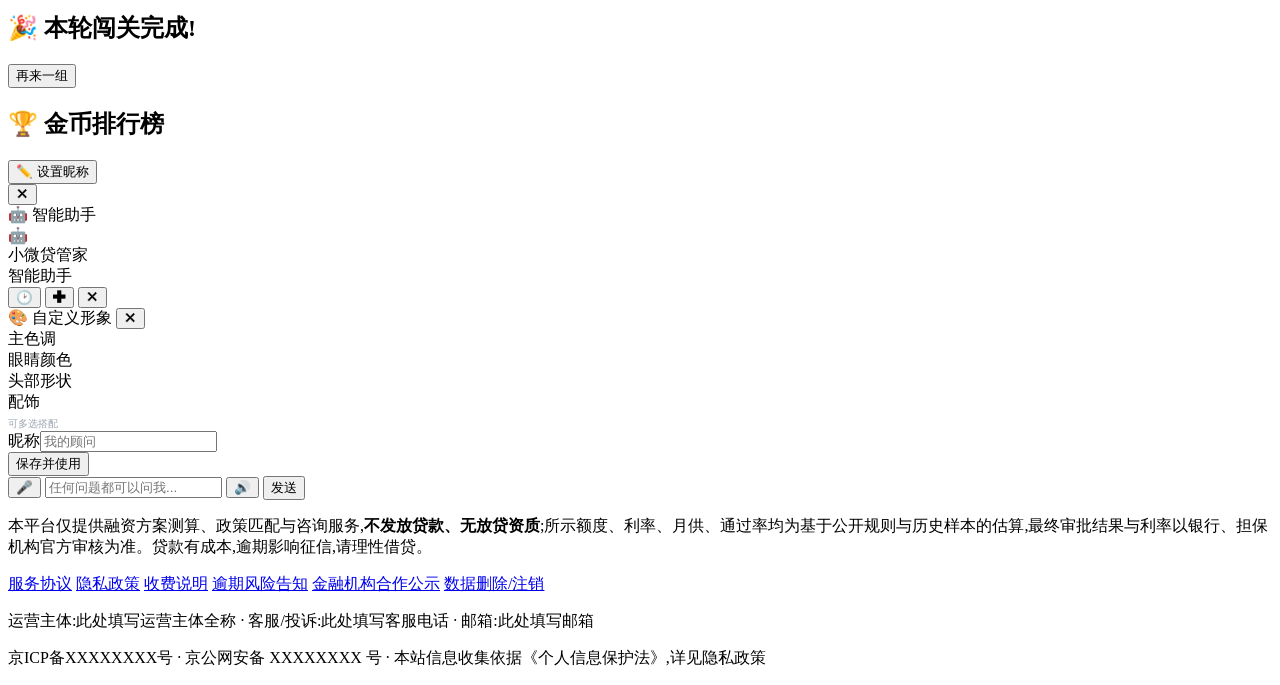
==== commit ad123018: "feat: 账号体系(手机号登录+企业信息云端保存+个人中心+多角色管理) 第三批「账号体系包」(演示版): - 手机号验证码登录/注册(演示环境验证码直接回显,生产接短信服务商) - 企业信息云端保" ====
--- a/frontend/index.html
+++ b/frontend/index.html
@@ -97,10 +97,74 @@
     <div id="msg-list" class="msg-list"></div>
   </div>
 
+  <div id="login-modal" class="acc-modal hidden">
+    <div class="acc-dialog">
+      <button class="acc-close" id="login-close" type="button" aria-label="关闭">✕</button>
+      <h3>👤 手机号登录 / 注册</h3>
+      <p class="acc-sub">登录后企业信息云端保存,下次无需重复填写;可查看历史测算、收藏补贴、管理企业成员。</p>
+      <div class="acc-field">
+        <label for="login-phone">手机号</label>
+        <input id="login-phone" type="tel" maxlength="11" placeholder="请输入 11 位手机号" />
+      </div>
+      <div class="acc-field acc-otp-row">
+        <div class="acc-otp-input">
+          <label for="login-otp">验证码</label>
+          <input id="login-otp" type="text" maxlength="6" placeholder="6 位验证码" />
+        </div>
+        <button id="login-send-otp" class="acc-otp-btn" type="button">获取验证码</button>
+      </div>
+      <div id="login-demo-tip" class="acc-demo-tip hidden"></div>
+      <button id="login-submit" class="acc-submit" type="button">登录</button>
+      <p class="acc-note">📌 演示环境:验证码会直接显示在页面上,无需真实短信。本平台仅采集必要信息,你可随时注销并删除数据。</p>
+    </div>
+  </div>
+
+  <div id="profile-modal" class="acc-modal hidden">
+    <div class="acc-dialog acc-dialog-wide">
+      <button class="acc-close" id="profile-close" type="button" aria-label="关闭">✕</button>
+      <div class="pc-head">
+        <div class="pc-avatar">👤</div>
+        <div>
+          <div class="pc-phone" id="pc-phone">—</div>
+          <div class="pc-since" id="pc-since"></div>
+        </div>
+        <button id="logout-btn" class="pc-logout" type="button">退出登录</button>
+      </div>
+
+      <div class="pc-section">
+        <h4>🏢 云端企业信息</h4>
+        <div id="pc-profile" class="pc-profile"></div>
+      </div>
+
+      <div class="pc-section">
+        <h4>👥 企业成员管理(多角色)</h4>
+        <p class="pc-sub">法人、财务、经办人可分别登记,方便多人协作对接融资。</p>
+        <div id="pc-roles" class="pc-roles"></div>
+        <div class="pc-role-add">
+          <input id="role-name" type="text" placeholder="姓名" />
+          <select id="role-type">
+            <option value="法人">法人</option>
+            <option value="财务">财务</option>
+            <option value="经办人">经办人</option>
+          </select>
+          <input id="role-phone" type="tel" maxlength="11" placeholder="手机号(选填)" />
+          <button id="role-add-btn" class="export-btn" type="button">➕ 添加</button>
+        </div>
+      </div>
+
+      <div class="pc-section">
+        <h4>📁 我的历史测算记录</h4>
+        <p class="pc-sub">已保存的申请记录可在「申请记录」查看完整进度。</p>
+        <button id="pc-goto-records" class="ghost-btn" type="button">查看申请记录 →</button>
+      </div>
+    </div>
+  </div>
+
   <main class="layout">
     <aside class="sidebar">
       <nav class="side-tabs">
         <div class="side-tabs-title">功能导航</div>
+        <button id="account-btn" class="account-btn" type="button"><span class="tb-ico">👤</span><span class="tb-txt" id="account-btn-txt">登录 / 注册</span></button>
         <button class="tab-btn active" data-tab="apply"><span class="tb-ico">🔍</span><span class="tb-txt">智能匹配</span></button>
         <button class="tab-btn" data-tab="subsidy"><span class="tb-ico">🔒</span><span class="tb-txt">隐藏贴息</span></button>
         <button class="tab-btn" data-tab="calc"><span class="tb-ico">🧮</span><span class="tb-txt">月供试算</span></button>
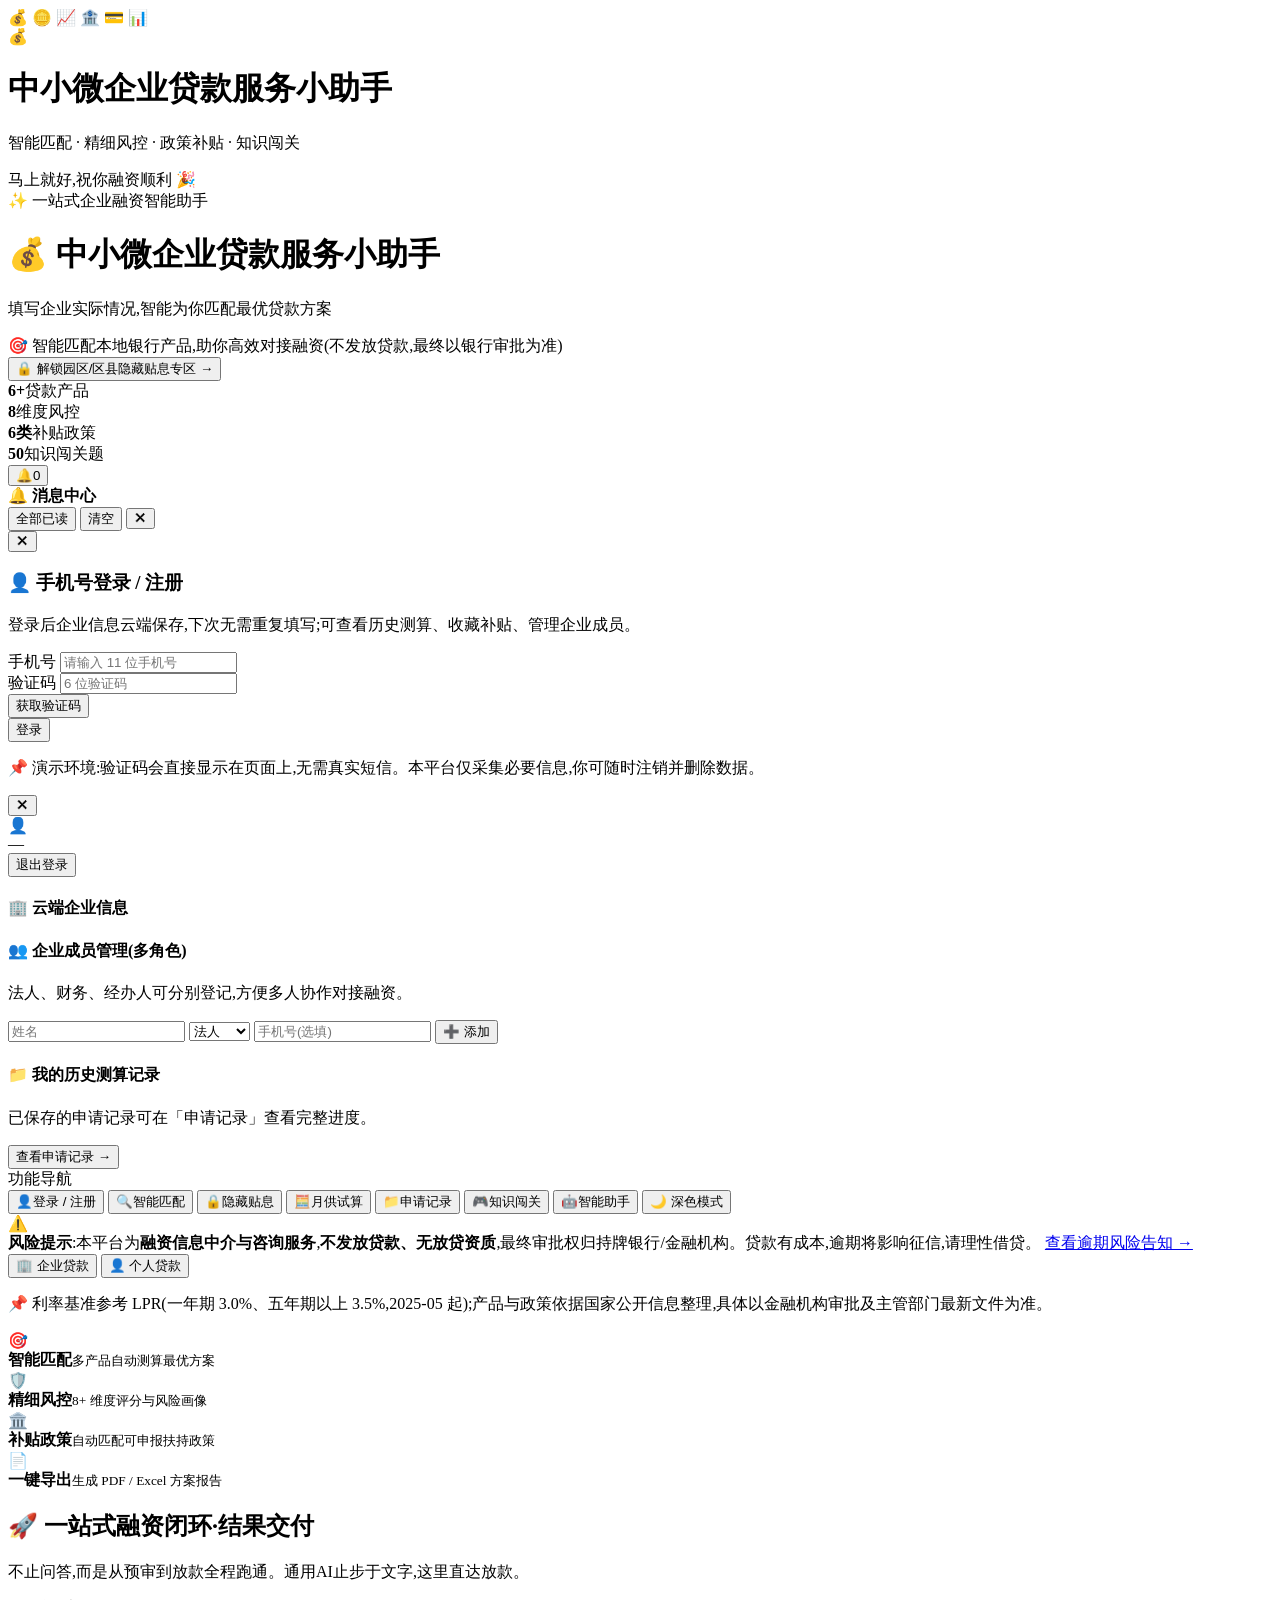
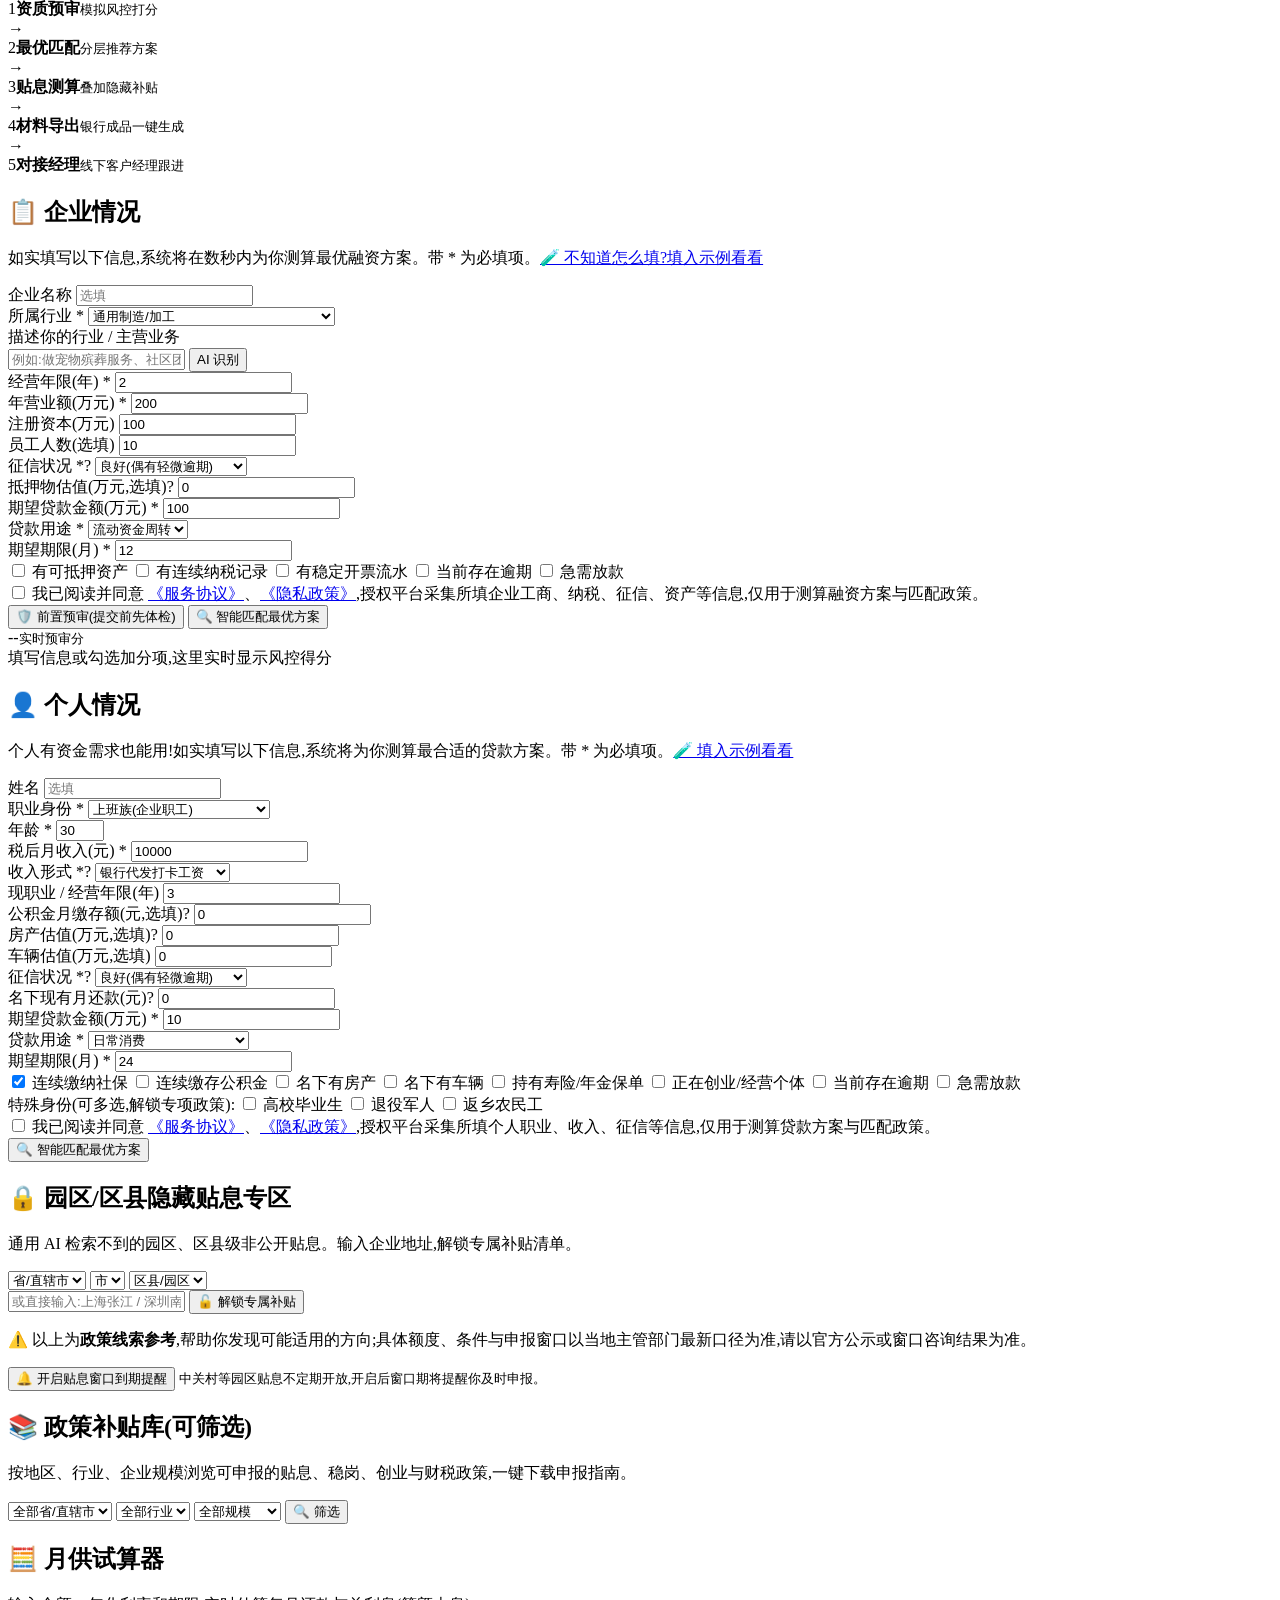
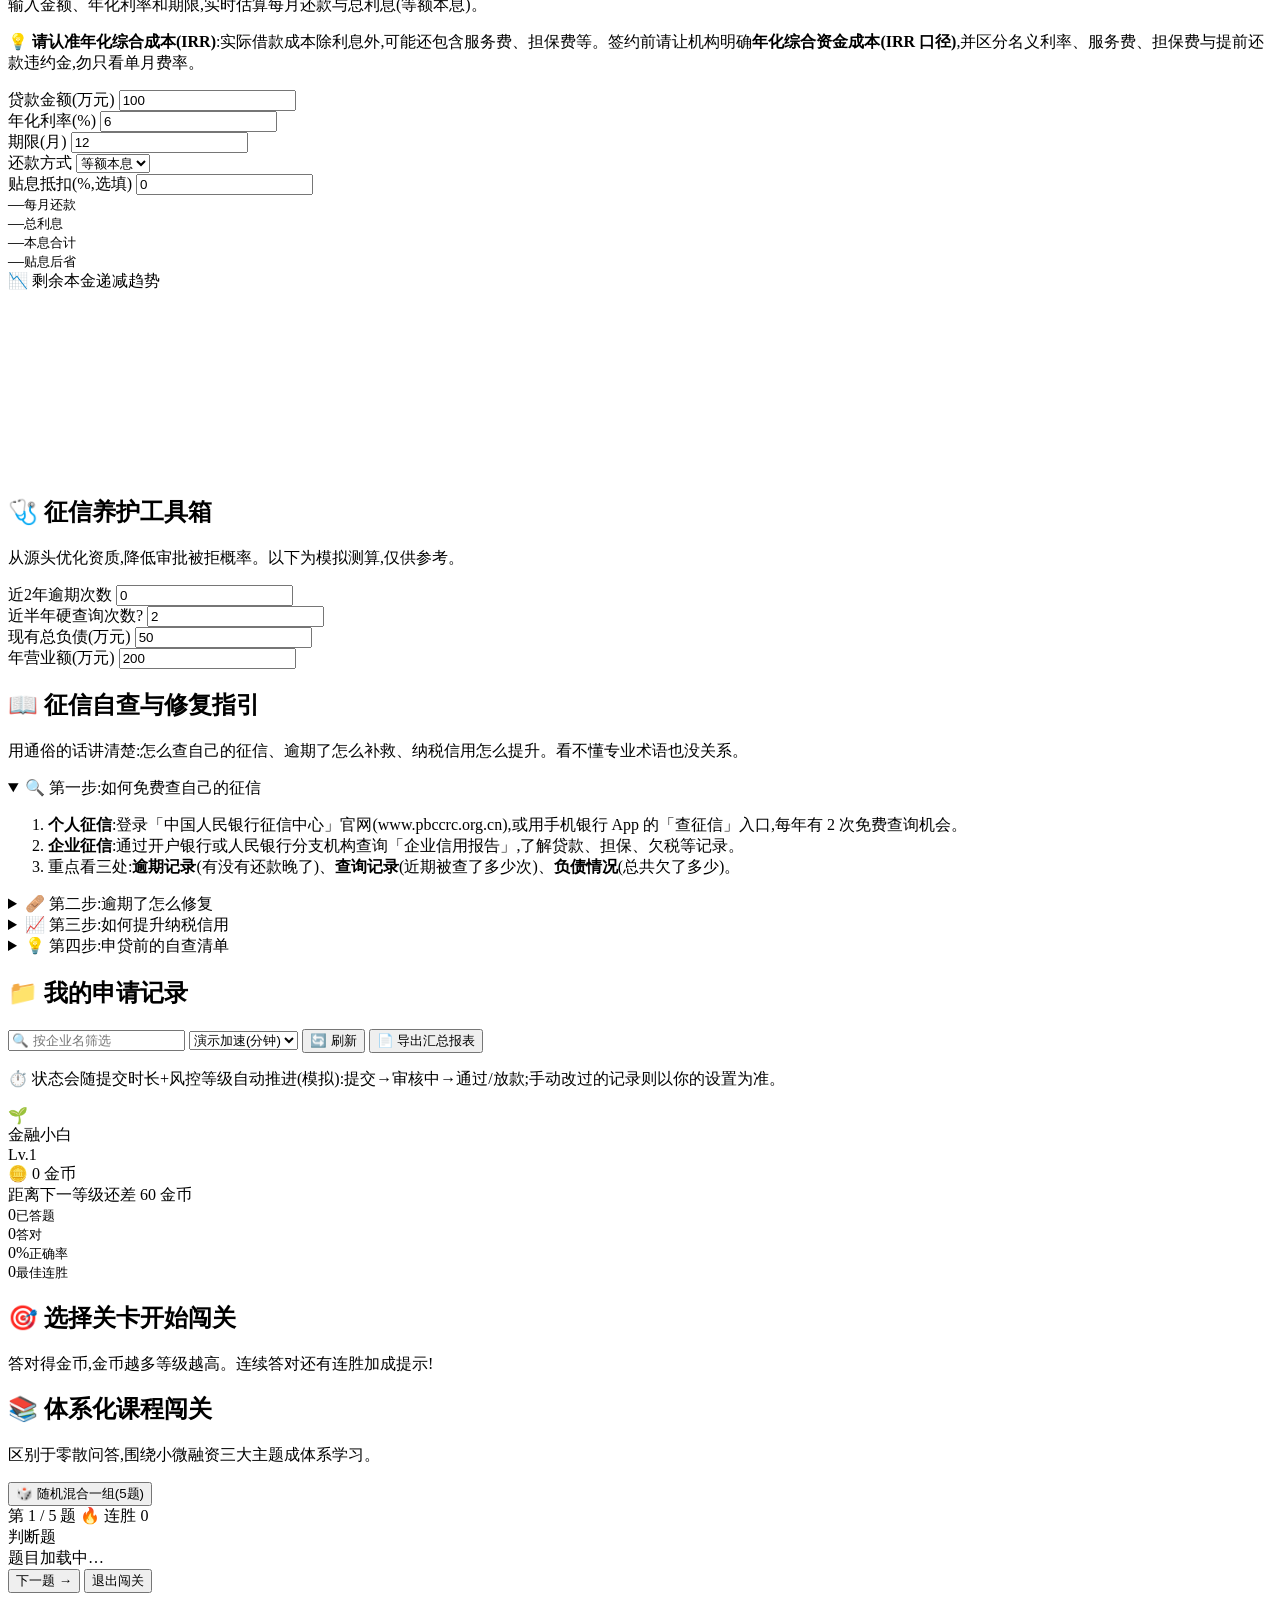
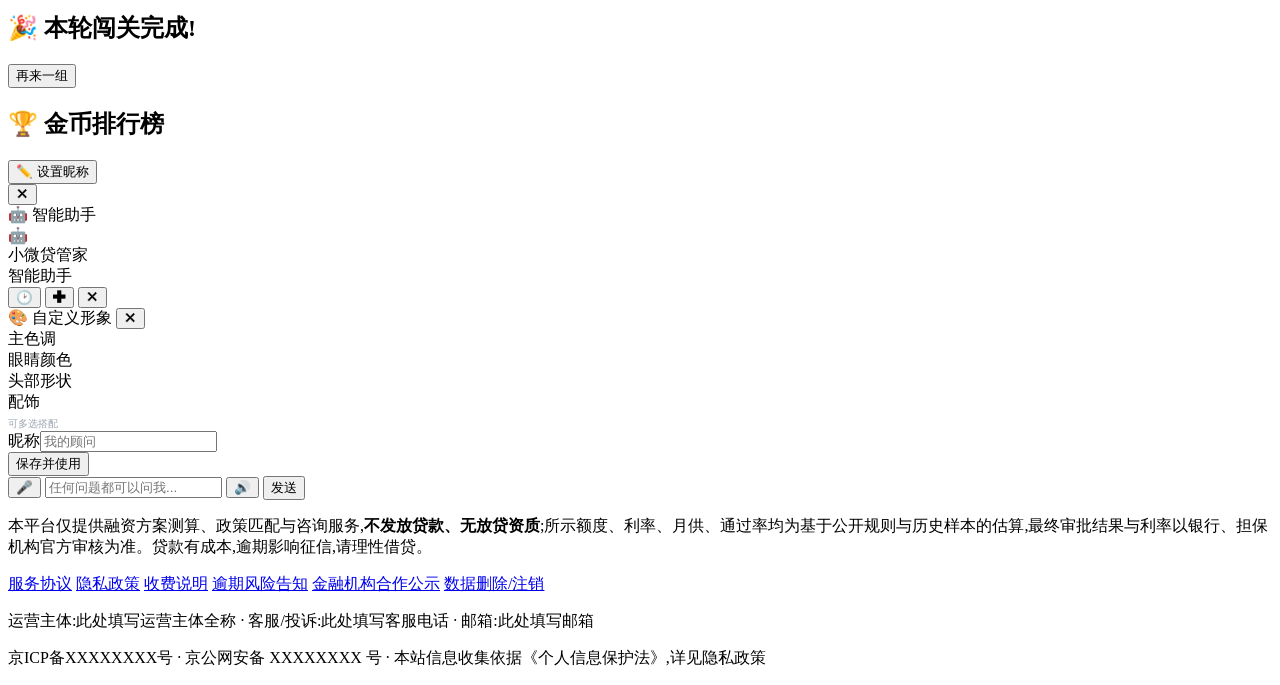
==== commit ade626d4: "feat: 商业化&业务闭环(服务套餐/私域转化/客户经理协作SOP/演示数据) - 商业化:三档服务套餐(免费测算/深度诊断付费/政策代办),透明公示渠道佣金模式,测算后展示+升级意向留资 - 私域" ====
--- a/frontend/index.html
+++ b/frontend/index.html
@@ -540,6 +540,7 @@
     </div><!-- /personal-view -->
 
     <section id="result" class="result hidden"></section>
+    <section id="commerce-cta" class="hidden"></section>
     </div>
 
     <div id="tab-subsidy" class="hidden">
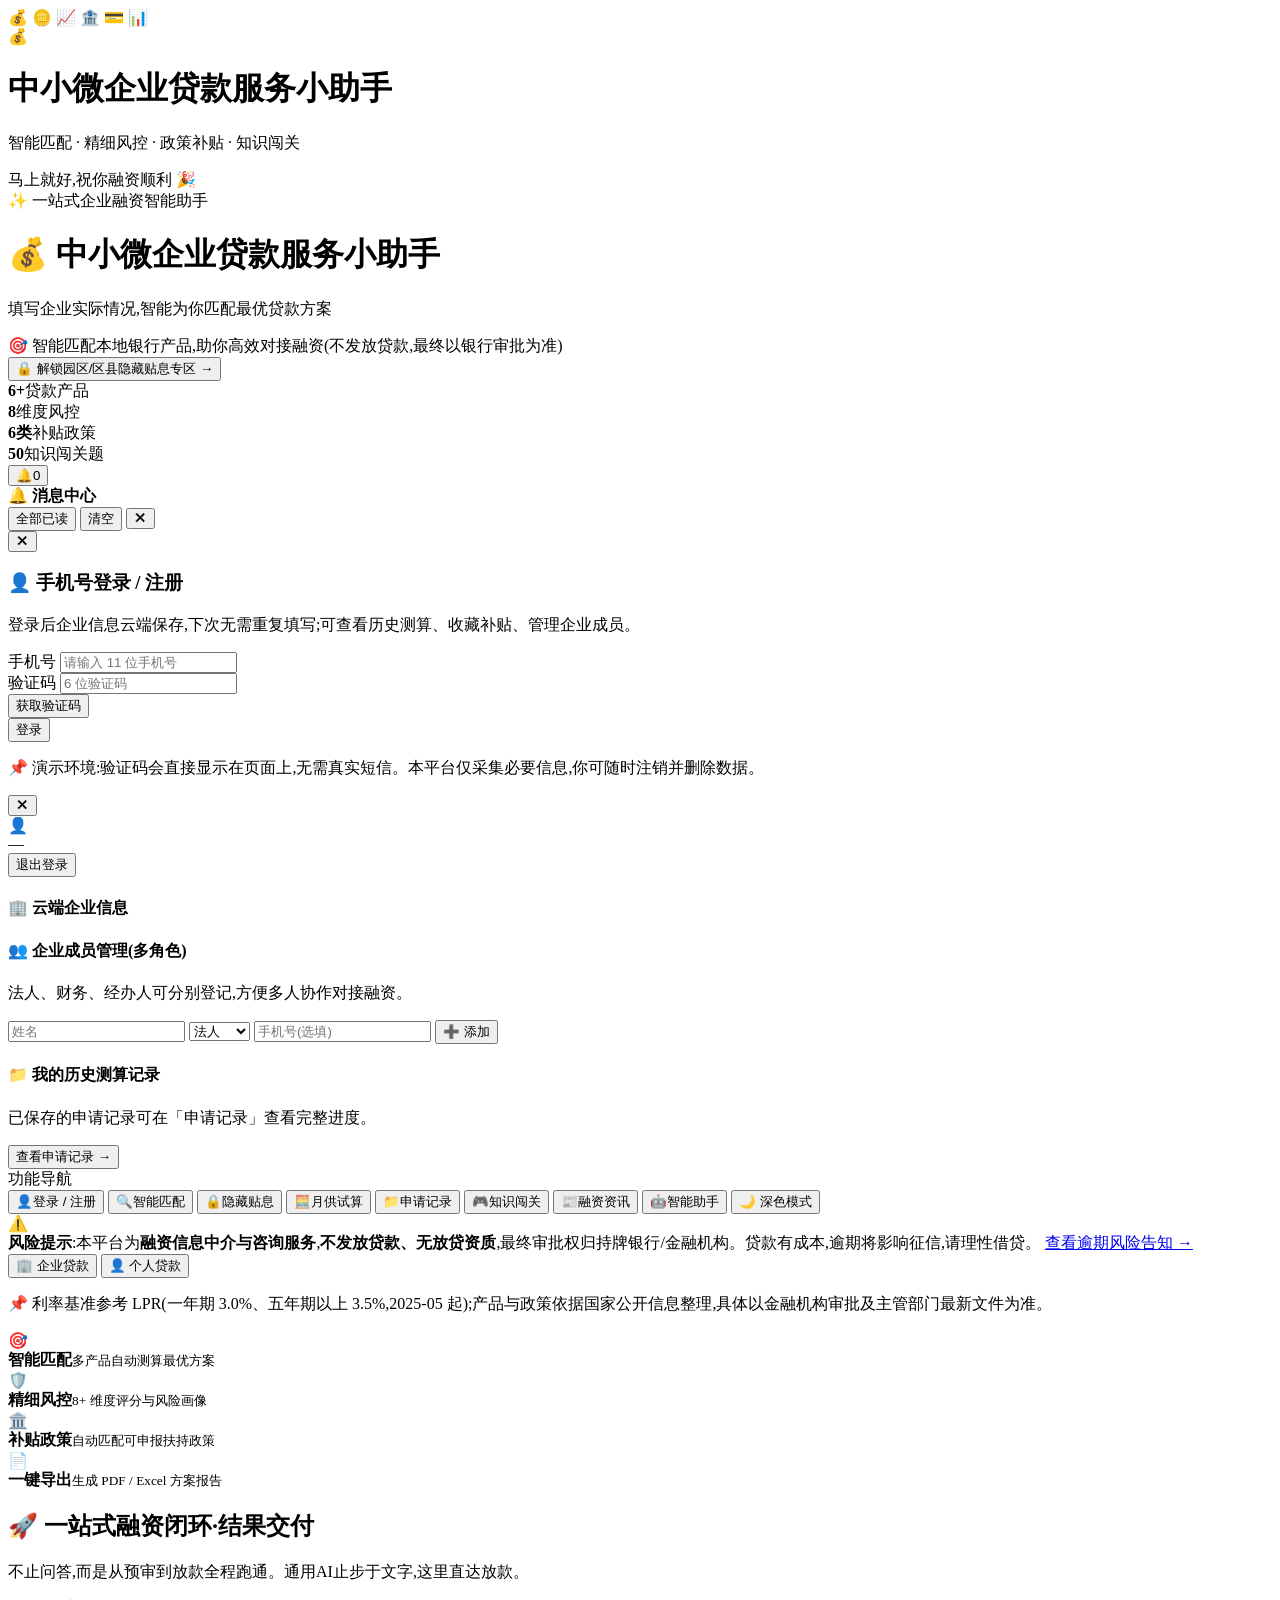
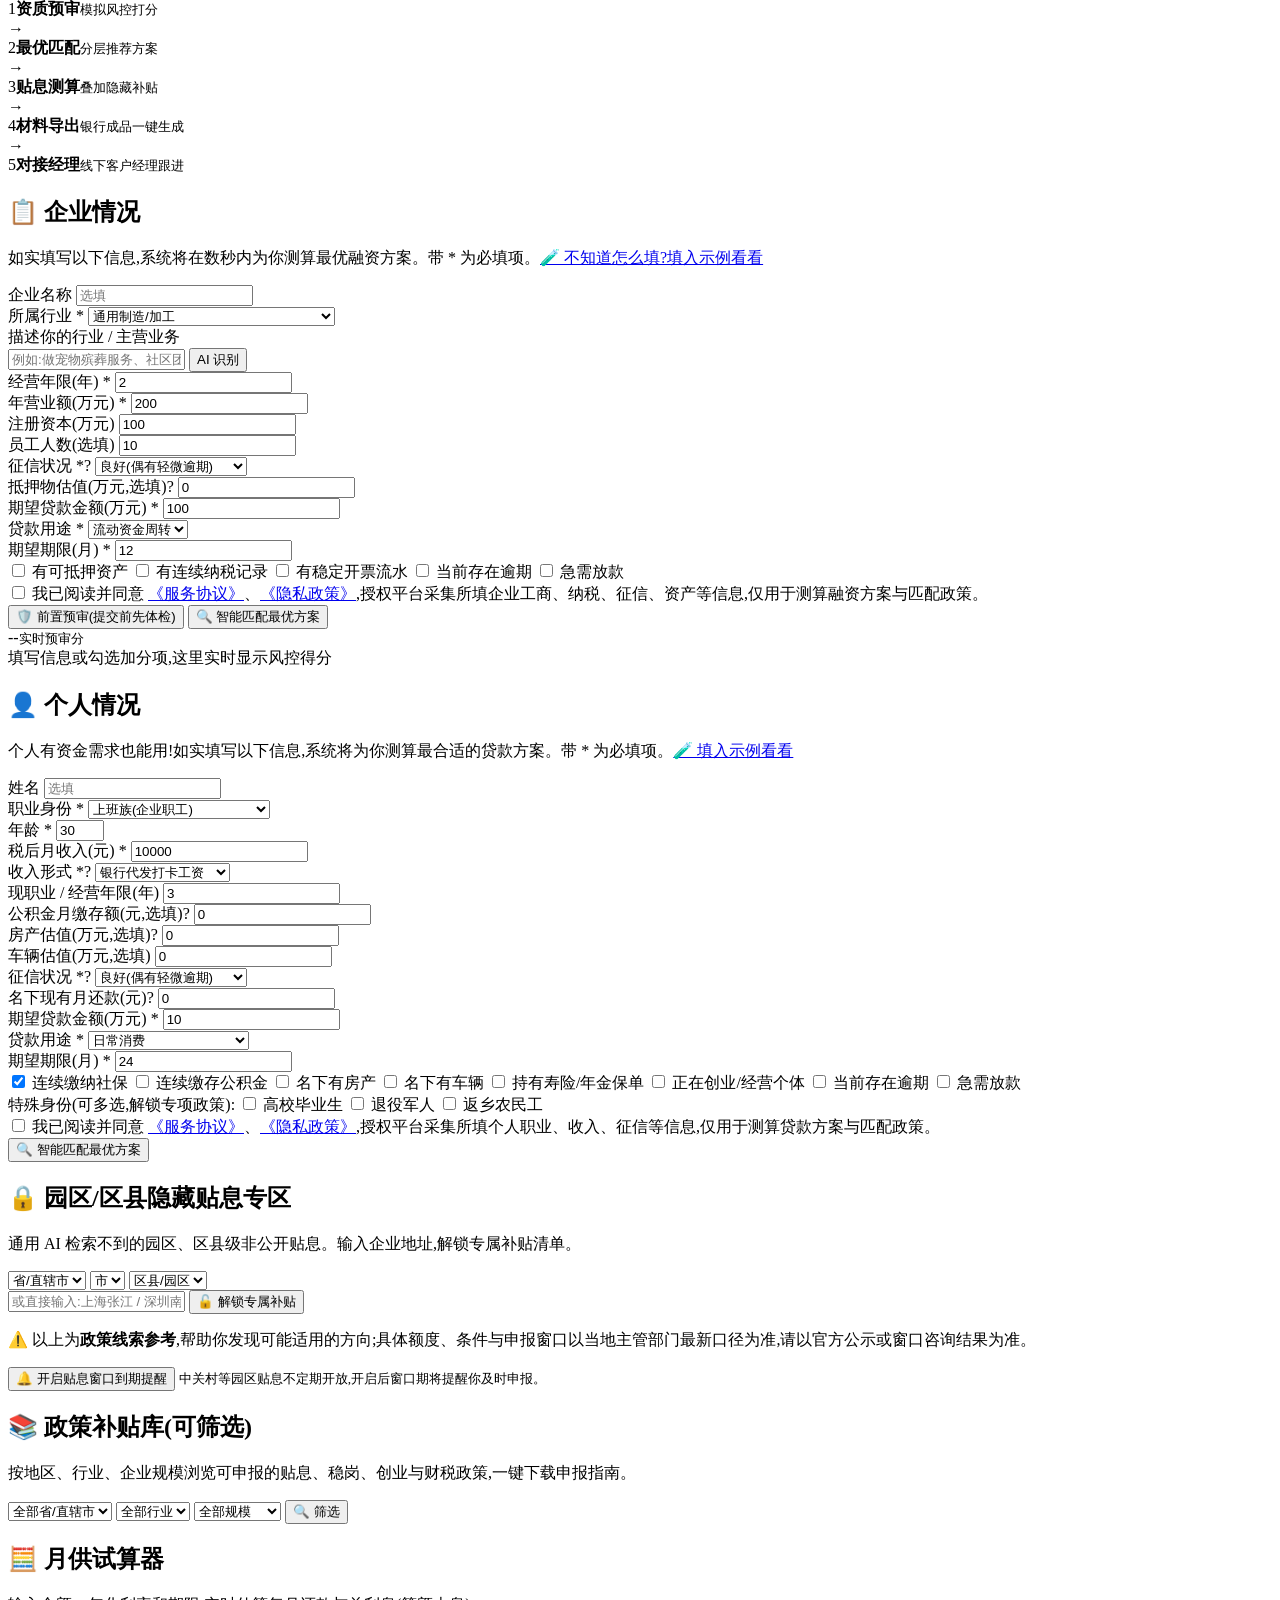
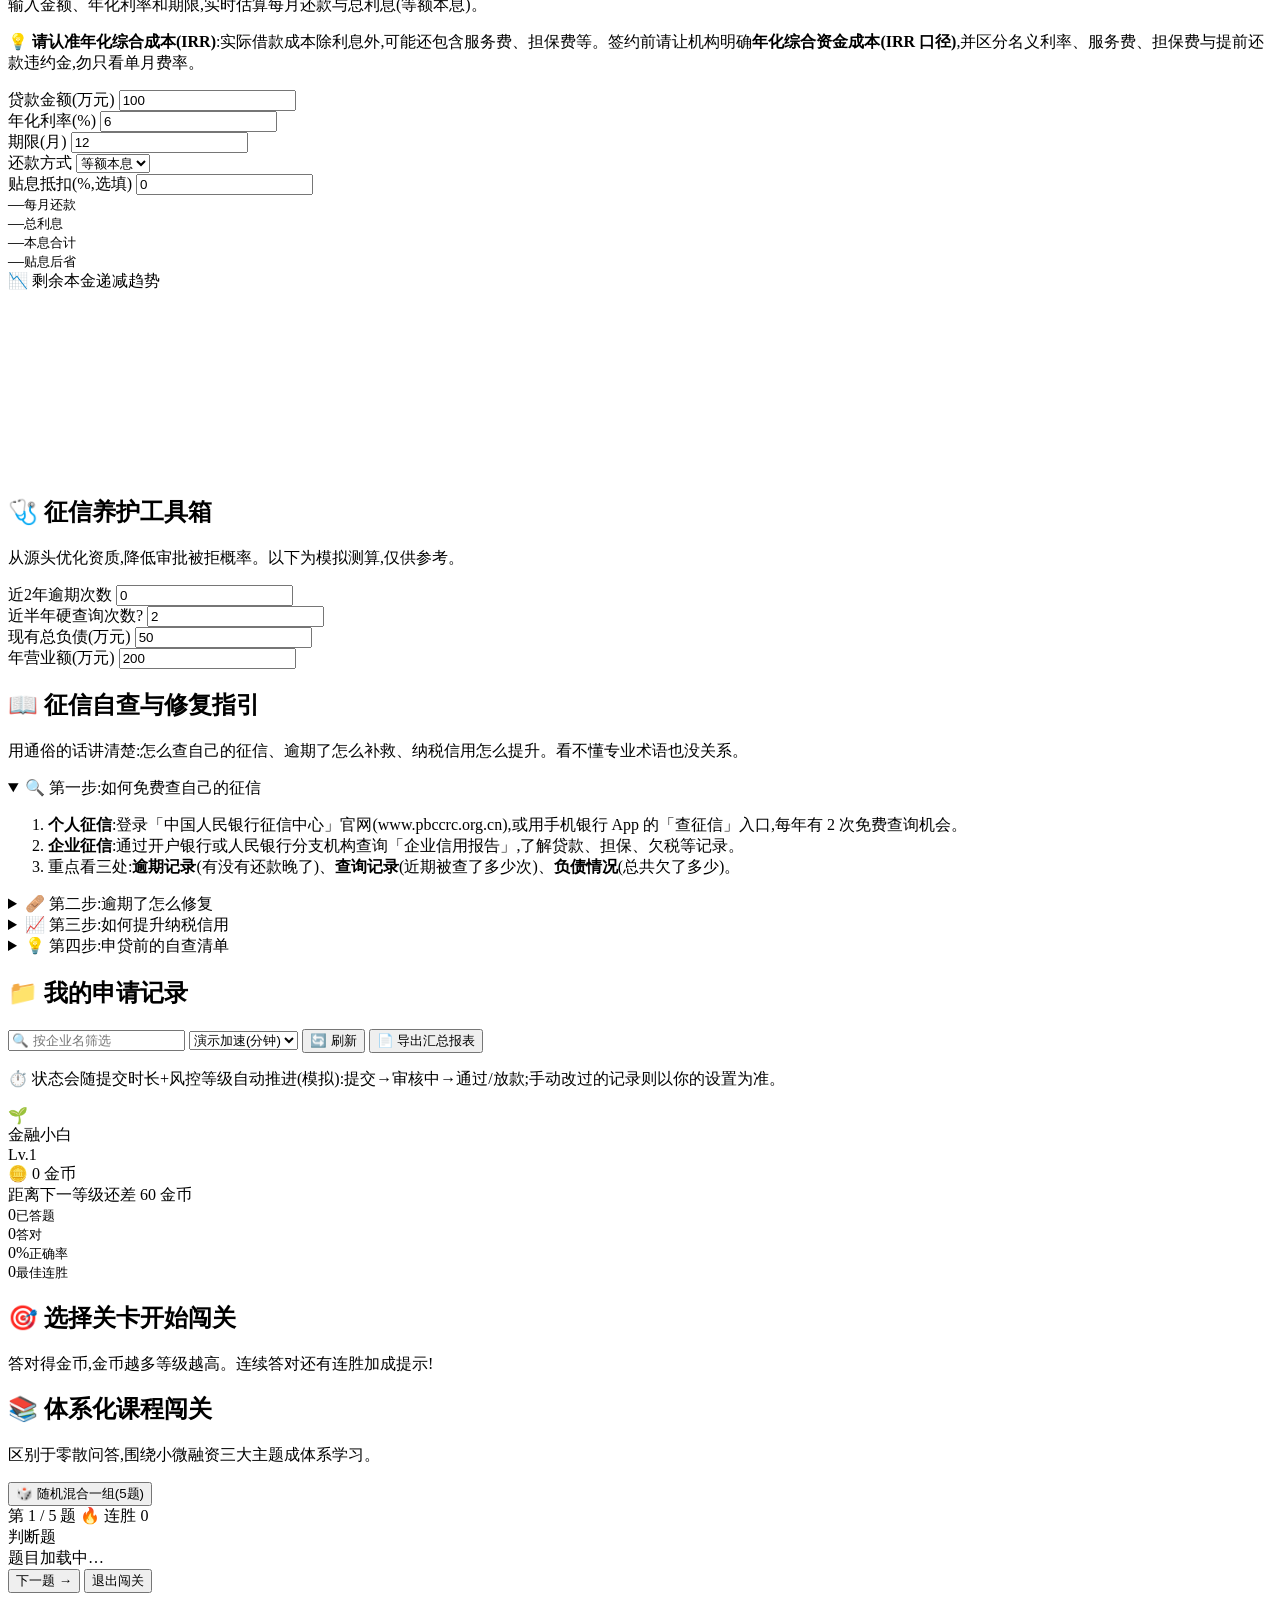
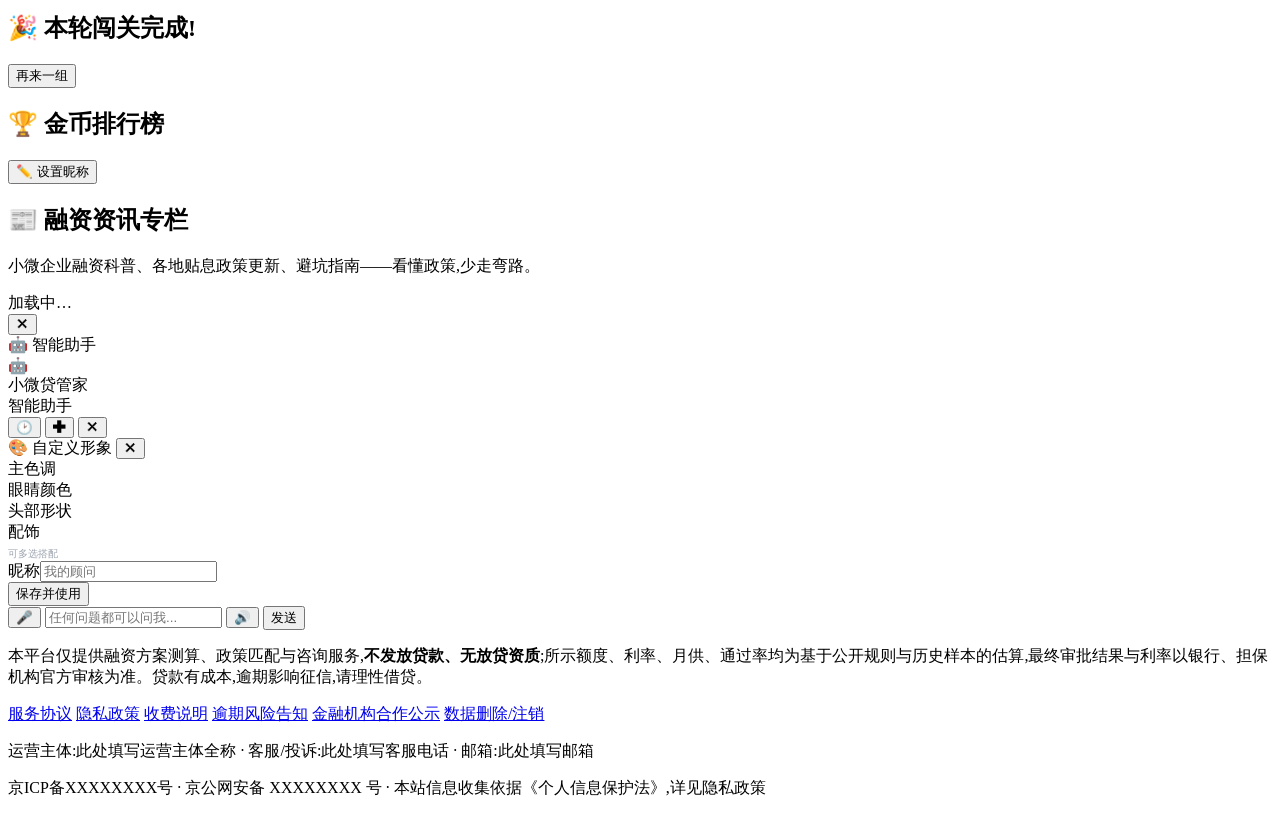
==== commit bef6fe71: "feat: 运营内容与增长体系(资讯专栏/公域落地页/留存推送) - 新增融资资讯专栏:前台「融资资讯」tab(分类筛选+文章阅读器),后台文章上下架/发布/删除管理 - 新增 /start 公域引流" ====
--- a/frontend/index.html
+++ b/frontend/index.html
@@ -170,6 +170,7 @@
         <button class="tab-btn" data-tab="calc"><span class="tb-ico">🧮</span><span class="tb-txt">月供试算</span></button>
         <button class="tab-btn" data-tab="records"><span class="tb-ico">📁</span><span class="tb-txt">申请记录</span></button>
         <button class="tab-btn" data-tab="game"><span class="tb-ico">🎮</span><span class="tb-txt">知识闯关</span></button>
+        <button class="tab-btn" data-tab="content"><span class="tb-ico">📰</span><span class="tb-txt">融资资讯</span></button>
         <button class="tab-btn nav-chat-btn" id="nav-chat-btn" type="button"><span class="tb-ico">🤖</span><span class="tb-txt">智能助手</span></button>
         <button id="theme-toggle" class="theme-toggle" title="切换深色模式">🌙 深色模式</button>
       </nav>
@@ -796,6 +797,15 @@
           <button id="game-set-name" class="ghost-btn">✏️ 设置昵称</button>
         </div>
         <div id="game-leaderboard" class="game-leaderboard"></div>
+      </section>
+    </div>
+
+    <div id="tab-content" class="hidden">
+      <section class="card">
+        <h2>📰 融资资讯专栏</h2>
+        <p class="card-sub">小微企业融资科普、各地贴息政策更新、避坑指南——看懂政策,少走弯路。</p>
+        <div id="content-cats" class="content-cats"></div>
+        <div id="content-list" class="content-list"><div class="empty">加载中…</div></div>
       </section>
     </div>
     </div>
